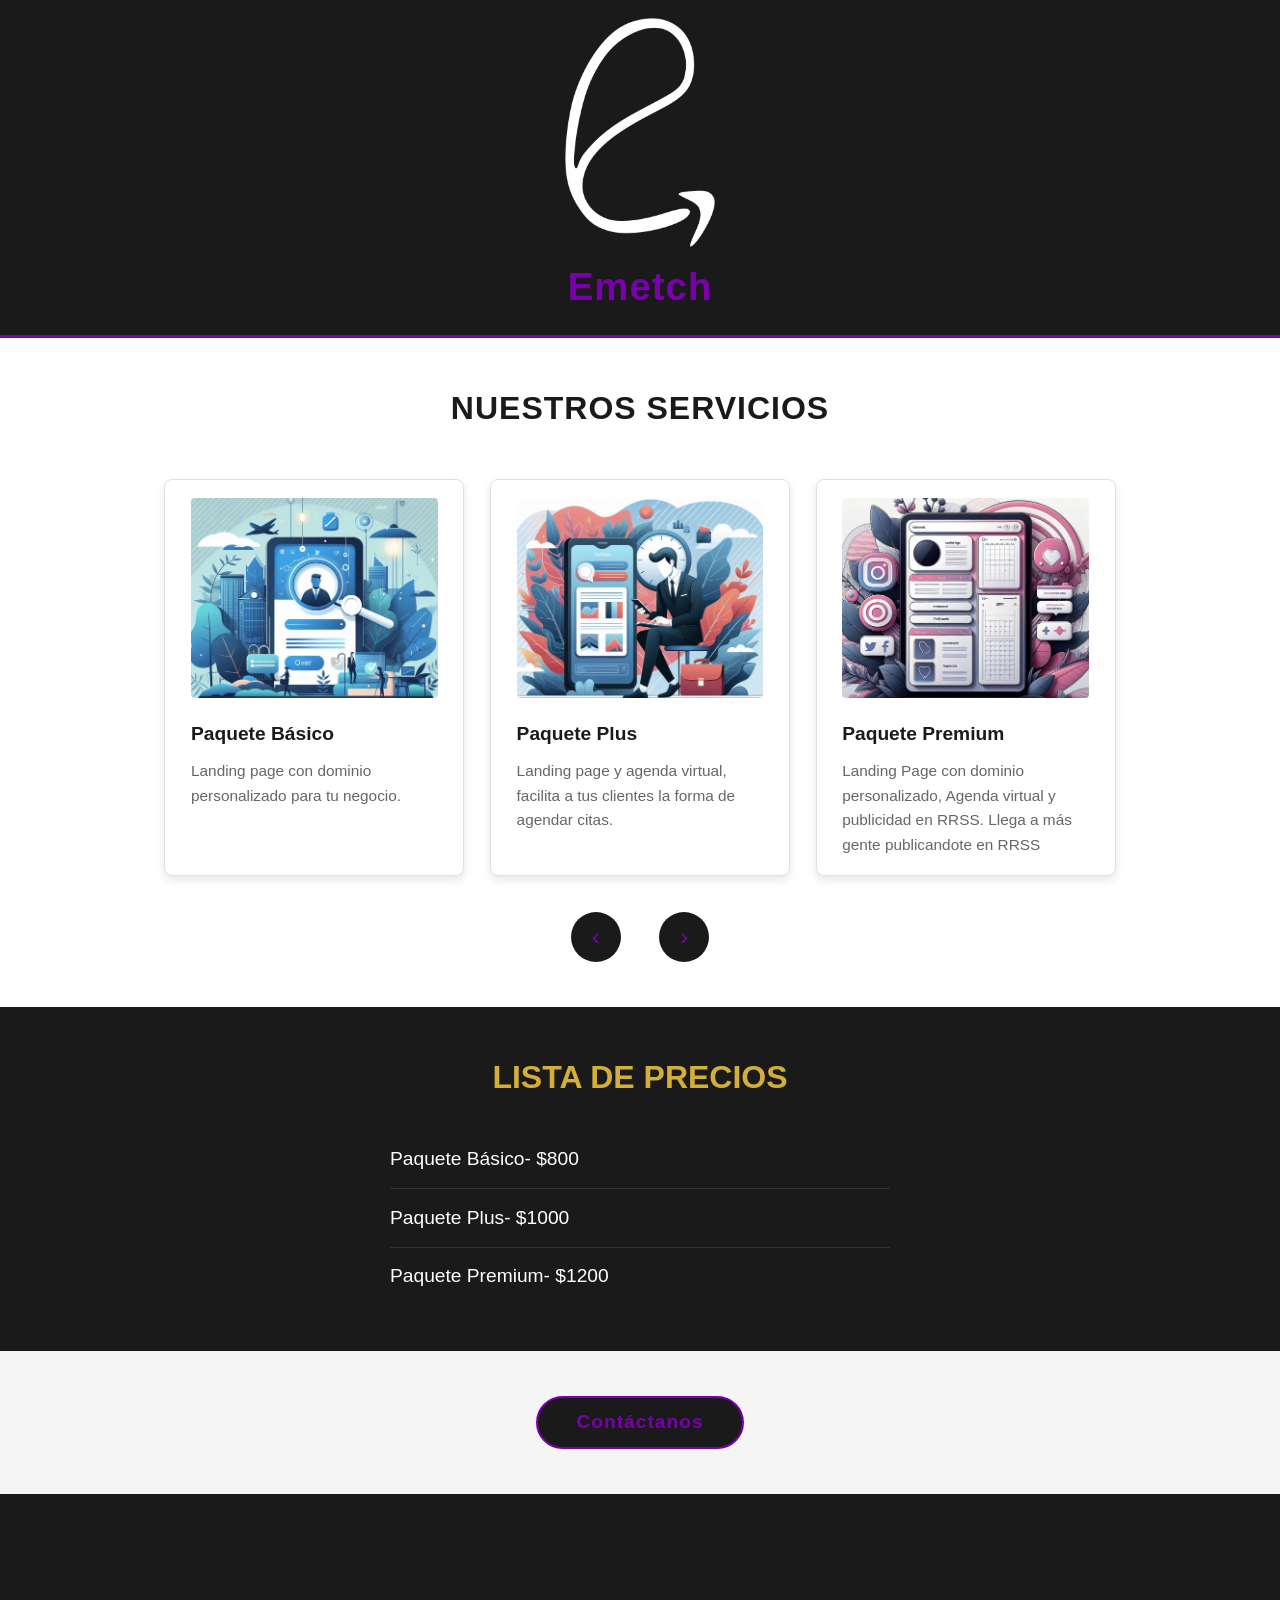
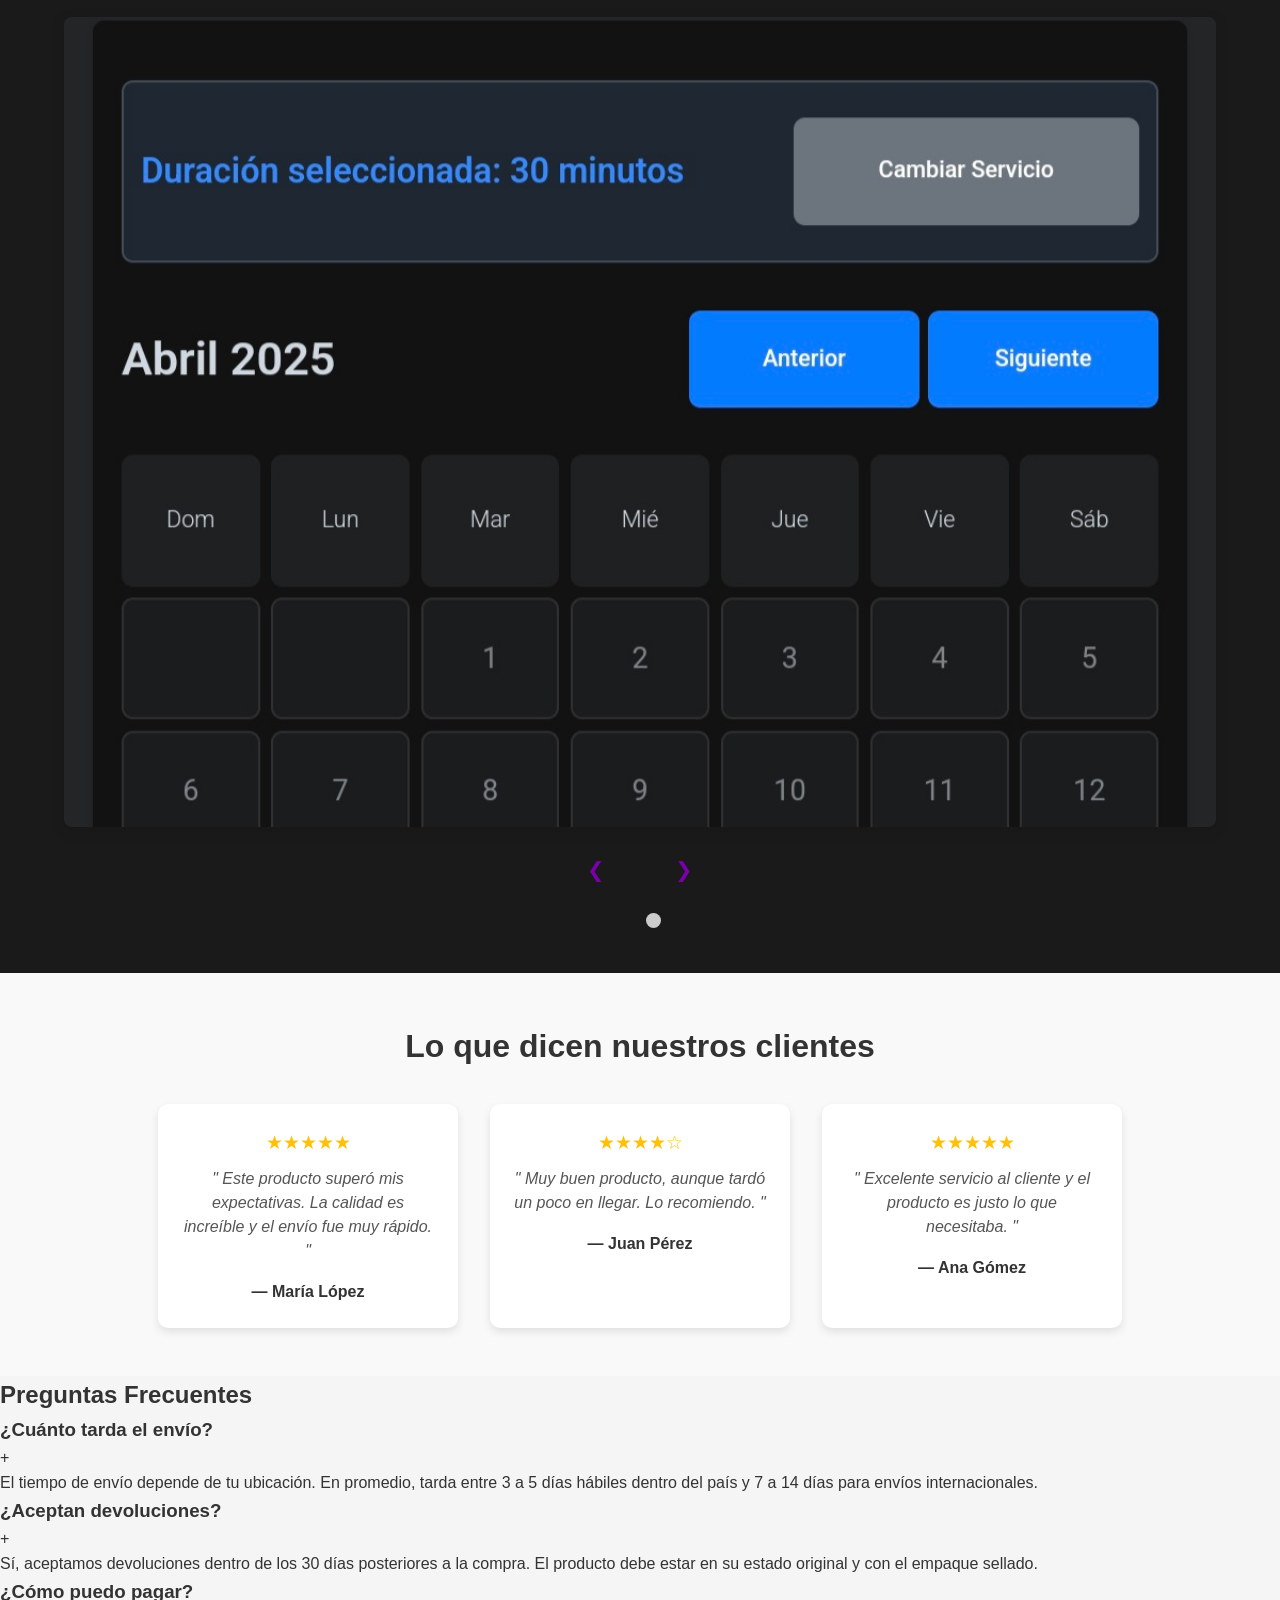
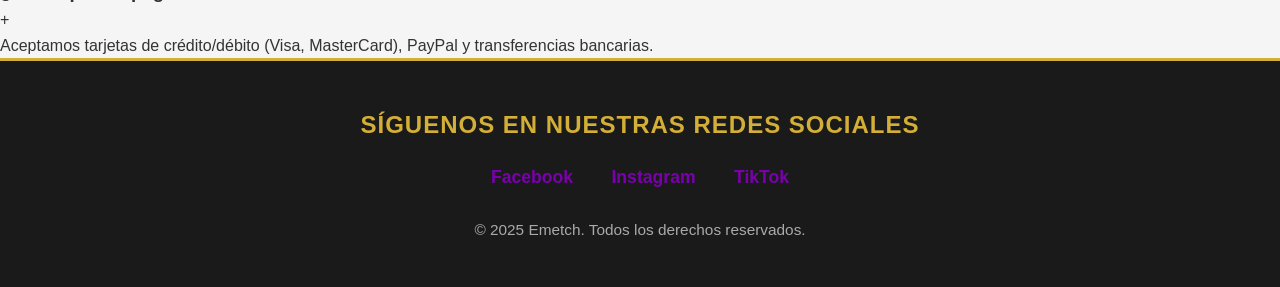
==== index.html @ 1c8cb12b "Actualizar index.html" ====
<!DOCTYPE html>
<html lang="es">
<head>
    <meta charset="UTF-8">
    <meta name="viewport" content="width=device-width, initial-scale=1.0">
    <meta name="description" content="Servicios en línea para tu negocio.">
    <title>Emetch</title>
    <link rel="icon" href="imagotipo.png" type="image/png">
    <link rel="stylesheet" href="styles.css">
</head>
<body>
    <header>
        <img src="imagotipo.png" alt=Emetch" width="150" height="150">
        <h1>Emetch</h1>
    </header>

    <main>
        <section class="cards-container" aria-labelledby="servicios-titulo">
            <h2 id="servicios-titulo">Nuestros Servicios</h2>
            <div class="cards" id="carousel">
                <div class="card" tabindex="0">
                    <img src="servicio1.jpg" alt="Landing page" loading="lazy">
                    <h3>Paquete Básico</h3>
                    <p>Landing page con dominio personalizado para tu negocio. </p>
                </div>
                <div class="card" tabindex="0">
                    <img src="servicio2.jpg" alt="Landing page y agenda virtual" loading="lazy">
                    <h3>Paquete Plus</h3>
                    <p>Landing page y agenda virtual, facilita a tus clientes la forma de agendar citas.</p>
                </div>
                <div class="card" tabindex="0">
                    <img src="servicio3.jpg" alt="Landing page, agenda virtual y publicidad en RRSS" loading="lazy">
                    <h3>Paquete Premium</h3>
                    <p>Landing Page con dominio personalizado, Agenda virtual y publicidad en RRSS. Llega a más gente publicandote en RRSS</p>
                </div>
            </div>
            <div class="carousel-controls">
                <button id="prev-btn" aria-label="Anterior servicio">‹</button>
                <button id="next-btn" aria-label="Siguiente servicio">›</button>
            </div>
        </section>

        <section class="prices" aria-labelledby="precios-titulo">
            <h2 id="precios-titulo">Lista de Precios</h2>
            <ul>
                <li>Paquete Básico- $800</li>
                <li>Paquete Plus- $1000</li>
                <li>Paquete Premium- $1200</li>
            </ul>
        </section>

        <div class="buttons">
            <button onclick="contacto()" aria-label="Contrata ahora">Contáctanos</button>
        </div>

<section class="gallery-section" aria-labelledby="galeria-titulo">
    <h2 id="galeria-titulo">Nuestro Trabajo</h2>
    <div class="gallery-slider">
        <div class="gallery-slide">
            <img src="foto1.jpg" alt="Vista de horas disponibles" loading="lazy">
        </div>
        <div class="gallery-slide">
            <img src="foto2.jpg" alt="Vista de citas" loading="lazy">
        </div>
    </div>
    <div class="gallery-controls">
        <button class="gallery-prev" aria-label="Foto anterior">❮</button>
        <button class="gallery-next" aria-label="Foto siguiente">❯</button>
    </div>
    <div class="gallery-dots"></div>
</section>

<!-- Sección de Opiniones -->
<section class="opiniones-producto">
  <h2>Lo que dicen nuestros clientes</h2>
  <div class="contenedor-opiniones">
    <!-- Opinión 1 -->
    <div class="opinion">
      <div class="estrellas">★★★★★</div>
      <p class="texto-opinion">"
        Este producto superó mis expectativas. La calidad es increíble y el envío fue muy rápido.
      "</p>
      <p class="autor-opinion">— María López</p>
    </div>
    
    <!-- Opinión 2 -->
    <div class="opinion">
      <div class="estrellas">★★★★☆</div>
      <p class="texto-opinion">"
        Muy buen producto, aunque tardó un poco en llegar. Lo recomiendo.
      "</p>
      <p class="autor-opinion">— Juan Pérez</p>
    </div>
    
    <!-- Opinión 3 -->
    <div class="opinion">
      <div class="estrellas">★★★★★</div>
      <p class="texto-opinion">"
        Excelente servicio al cliente y el producto es justo lo que necesitaba.
      "</p>
      <p class="autor-opinion">— Ana Gómez</p>
    </div>
  </div>
</section>

<!-- Sección de Preguntas Frecuentes -->
<section class="seccion-faq">
  <h2>Preguntas Frecuentes</h2>
  <div class="contenedor-faq">
    <!-- Pregunta 1 -->
    <div class="faq-item">
      <div class="faq-pregunta">
        <h3>¿Cuánto tarda el envío?</h3>
        <span class="faq-toggle">+</span>
      </div>
      <div class="faq-respuesta">
        <p>El tiempo de envío depende de tu ubicación. En promedio, tarda entre 3 a 5 días hábiles dentro del país y 7 a 14 días para envíos internacionales.</p>
      </div>
    </div>

    <!-- Pregunta 2 -->
    <div class="faq-item">
      <div class="faq-pregunta">
        <h3>¿Aceptan devoluciones?</h3>
        <span class="faq-toggle">+</span>
      </div>
      <div class="faq-respuesta">
        <p>Sí, aceptamos devoluciones dentro de los 30 días posteriores a la compra. El producto debe estar en su estado original y con el empaque sellado.</p>
      </div>
    </div>

    <!-- Pregunta 3 -->
    <div class="faq-item">
      <div class="faq-pregunta">
        <h3>¿Cómo puedo pagar?</h3>
        <span class="faq-toggle">+</span>
      </div>
      <div class="faq-respuesta">
        <p>Aceptamos tarjetas de crédito/débito (Visa, MasterCard), PayPal y transferencias bancarias.</p>
      </div>
    </div>
  </div>
</section>

    </main>

    <footer>
        <h2>Síguenos en nuestras redes sociales</h2>
        <div class="social-links">
            <a href="https://www.facebook.com/senddalton" aria-label="Facebook de Emetch">Facebook</a>
            <a href="https://www.instagram.com/senddalton" aria-label="Instagram de Emetch">Instagram</a>
            <a href="https://www.tiktok.com/@senddalton" aria-label="TikTok de Emetch">TikTok</a>
        </div>
        <p>&copy; 2025 Emetch. Todos los derechos reservados.</p>
    </footer>

    <script src="script.js"></script>
</body>
</html>
---- styles.css ----
/* Estilos base */
* {
    margin: 0;
    padding: 0;
    box-sizing: border-box;
}

body {
    font-family: 'Montserrat', 'Arial', sans-serif;
    line-height: 1.6;
    color: #333;
    background-color: #f5f5f5;
}

header {
    background-color: #1a1a1a;
    padding: 2vh 5vw;
    text-align: center;
    display: flex;
    flex-direction: column;
    align-items: center;
    border-bottom: 3px solid #7900ac;
}

/* Animación segura para GitHub Pages */
header img {
    width: 15vw;
    max-width: 150px;
    height: auto;
    margin-bottom: 1vh;
    animation: logoBounce 4s ease-in-out infinite;
    transform-origin: center bottom;
    transition: all 0.3s ease;
}

/* Keyframes con prefijos para mayor compatibilidad */
@-webkit-keyframes logoBounce {
    0%, 100% { -webkit-transform: translateY(0) rotate(0deg); transform: translateY(0) rotate(0deg); }
    15% { -webkit-transform: translateY(-16px) rotate(4deg); transform: translateY(-16px) rotate(4deg); }
    30% { -webkit-transform: translateY(0) rotate(0deg); transform: translateY(0) rotate(0deg); }
    45% { -webkit-transform: translateY(-8px) rotate(-2deg); transform: translateY(-8px) rotate(-2deg); }
    60% { -webkit-transform: translateY(0) rotate(0deg); transform: translateY(0) rotate(0deg); }
}

@keyframes logoBounce {
    0%, 100% { -webkit-transform: translateY(0) rotate(0deg); transform: translateY(0) rotate(0deg); }
    15% { -webkit-transform: translateY(-16px) rotate(4deg); transform: translateY(-16px) rotate(4deg); }
    30% { -webkit-transform: translateY(0) rotate(0deg); transform: translateY(0) rotate(0deg); }
    45% { -webkit-transform: translateY(-8px) rotate(-2deg); transform: translateY(-8px) rotate(-2deg); }
    60% { -webkit-transform: translateY(0) rotate(0deg); transform: translateY(0) rotate(0deg); }
}

header img:hover {
    -webkit-animation: none;
    animation: none;
    -webkit-transform: scale(1.08);
    transform: scale(1.08);
    cursor: pointer;
}

header h1 {
    font-size: clamp(1.5rem, 3vw, 2.5rem);
    color: #7900ac;
    font-weight: 700;
    letter-spacing: 1px;
}

/* Sección de servicios */
.cards-container {
    padding: 5vh 5vw;
    background-color: #ffffff;
}

.cards-container h2 {
    text-align: center;
    margin-bottom: 3vh;
    font-size: clamp(1.3rem, 2.5vw, 2rem);
    color: #1a1a1a;
    text-transform: uppercase;
    letter-spacing: 1px;
}

.cards {
    display: flex;
    gap: 2vw;
    padding: 2vh 0;
    overflow-x: auto;
    scroll-snap-type: x mandatory;
    scroll-behavior: smooth;
    -webkit-overflow-scrolling: touch;
    margin-bottom: 2vh;
}

.cards::-webkit-scrollbar {
    display: none;
}

.card {
    scroll-snap-align: start;
    background-color: #fff;
    border-radius: 8px;
    box-shadow: 0 4px 8px rgba(0, 0, 0, 0.1);
    width: 80vw;
    max-width: 300px;
    padding: 2vh 2vw;
    flex: 0 0 auto;
    transition: transform 0.3s ease;
    border: 1px solid #e0e0e0;
}

.card:focus-within {
    transform: scale(1.03);
    outline: 2px solid #d4af37;
}

.card img {
    width: 100%;
    height: 30vh;
    max-height: 200px;
    object-fit: cover;
    border-radius: 4px;
    margin-bottom: 1.5vh;
    filter: grayscale(20%);
}

.card h3 {
    font-size: clamp(1.1rem, 1.5vw, 1.3rem);
    margin-bottom: 1vh;
    color: #1a1a1a;
    font-weight: 600;
}

.card p {
    font-size: clamp(0.9rem, 1.2vw, 1rem);
    color: #666;
}

.carousel-controls {
    display: flex;
    justify-content: center;
    gap: 3vw;
    margin-top: 2vh;
}

.carousel-controls button {
    background-color: #1a1a1a;
    color: #7900ac;
    border: none;
    width: 8vw;
    height: 8vw;
    max-width: 50px;
    max-height: 50px;
    border-radius: 50%;
    font-size: clamp(1.2rem, 2vw, 1.5rem);
    cursor: pointer;
    display: flex;
    align-items: center;
    justify-content: center;
    transition: all 0.3s;
}

.carousel-controls button:hover {
    background-color: #d4af37;
    color: #1a1a1a;
}

/* Sección de precios */
.prices {
    padding: 5vh 5vw;
    background-color: #1a1a1a;
    color: #fff;
}

.prices h2 {
    text-align: center;
    margin-bottom: 3vh;
    font-size: clamp(1.3rem, 2.5vw, 2rem);
    color: #d4af37;
    text-transform: uppercase;
}

.prices ul {
    list-style: none;
    max-width: 500px;
    margin: 0 auto;
}

.prices ul li {
    padding: 1.5vh 0;
    border-bottom: 1px solid #333;
    font-size: clamp(1rem, 1.5vw, 1.2rem);
    display: flex;
    justify-content: space-between;
}

.prices ul li:last-child {
    border-bottom: none;
}

/* Botón de reserva */
.buttons {
    text-align: center;
    margin: 5vh 0;
}

.buttons button {
    background-color: #1a1a1a;
    color: #7900ac;
    border: 2px solid #7900ac;
    padding: 3vh 15vw;
    border-radius: 40px;
    cursor: pointer;
    font-size: clamp(1rem, 1.5vw, 1.2rem);
    transition: all 0.3s;
    font-weight: 600;
    letter-spacing: 1px;
}

.buttons button:hover, 
.buttons button:focus {
    background-color: #7900ac;
    color: #1a1a1a;
    outline: none;
}

/* Footer */
footer {
    background-color: #1a1a1a;
    color: #fff;
    text-align: center;
    padding: 5vh 5vw;
    border-top: 3px solid #d4af37;
}

footer h2 {
    font-size: clamp(1.1rem, 2vw, 1.5rem);
    margin-bottom: 2vh;
    color: #d4af37;
    text-transform: uppercase;
    letter-spacing: 1px;
}

.social-links {
    display: flex;
    justify-content: center;
    gap: 3vw;
    margin-bottom: 3vh;
}

.social-links a {
    color: #7900ac;
    font-size: clamp(0.9rem, 1.5vw, 1.1rem);
    text-decoration: none;
    transition: color 0.3s;
    font-weight: 600;
}

.social-links a:hover {
    color: #fff;
    text-decoration: underline;
}

footer p {
    font-size: clamp(0.8rem, 1.2vw, 1rem);
    margin-top: 2vh;
    color: #aaa;
}

/* Estilos para la galería slider */
.gallery-section {
    padding: 5vh 5vw;
    background-color: #1a1a1a;
    text-align: center;
}

.gallery-section h2 {
    font-size: clamp(1.3rem, 2.5vw, 2rem);
    color: #1a1a1a;
    margin-bottom: 3vh;
    text-transform: uppercase;
    letter-spacing: 1px;
}

.gallery-slider {
    position: relative;
    width: 90vw;
    /* max-width: 800px; */
    height: 90vh;
    /* max-height: 1422px; */
    margin: 0 auto;
    overflow: hidden;
    border-radius: 8px;
    box-shadow: 0 4px 15px rgba(0, 0, 0, 0.1);
}

.gallery-slide {
    position: absolute;
    top: 0;
    left: 0;
    width: 100%;
    height: auto;
    opacity: 0;
    transition: opacity 0.6s ease-in-out;
}

.gallery-slide img {
    width: 100%;
    height: auto;
    object-fit: contain;
    display: block;
}

.gallery-slide.active {
    opacity: 1;
}

.gallery-controls {
    margin-top: 2vh;
    display: flex;
    justify-content: center;
    gap: 3vw;
}

.gallery-controls button {
    background-color: #1a1a1a;
    color: #7900ac;
    border: none;
    width: 8vw;
    height: 8vw;
    max-width: 50px;
    max-height: 50px;
    border-radius: 50%;
    font-size: clamp(1rem, 2vw, 1.3rem);
    cursor: pointer;
    transition: all 0.3s;
}

.gallery-controls button:hover {
    background-color: #7900ac;
    color: #1a1a1a;
}

.gallery-dots {
    display: flex;
    justify-content: center;
    gap: 1vw;
    margin-top: 2vh;
}

.gallery-dot {
    width: 2vw;
    height: 2vw;
    max-width: 15px;
    max-height: 15px;
    border-radius: 50%;
    background-color: #ccc;
    cursor: pointer;
    transition: background-color 0.3s;
}

.gallery-dot.active {
    background-color: #1a1a1a;
}

/* Efecto hover para las imágenes */
.gallery-slide img {
    transition: transform 0.5s ease;
}

.gallery-slide img:hover {
    transform: scale(1.05);
}


/* Estilos para la sección de opiniones */
.opiniones-producto {
  padding: 3rem 1rem;
  background-color: #f9f9f9;
  text-align: center;
}

.opiniones-producto h2 {
  font-size: 2rem;
  margin-bottom: 2rem;
  color: #333;
}

.contenedor-opiniones {
  display: flex;
  flex-wrap: wrap;
  justify-content: center;
  gap: 2rem;
  max-width: 1200px;
  margin: 0 auto;
}

.opinion {
  background: white;
  border-radius: 10px;
  padding: 1.5rem;
  width: 300px;
  box-shadow: 0 4px 8px rgba(0, 0, 0, 0.1);
  transition: transform 0.3s ease;
}

.opinion:hover {
  transform: translateY(-5px);
}

.estrellas {
  color: #ffc107;
  font-size: 1.2rem;
  margin-bottom: 0.5rem;
}

.texto-opinion {
  font-style: italic;
  color: #555;
  line-height: 1.5;
}

.autor-opinion {
  font-weight: bold;
  color: #333;
  margin-top: 1rem;
}


/* Transiciones al hacer scroll */
section, .map-container, .prices, .gallery-section {
    opacity: 0;
    transform: translateY(20px);
    transition: opacity 0.8s ease-out, transform 0.8s ease-out;
}

section.visible, .map-container.visible, .prices.visible, .gallery-section.visible {
    opacity: 1;
    transform: translateY(0);
}



/* Efectos personalizados */
.cards-container {
    transform: translateX(-200px);
}

.prices {
    transform: translateX(-200px);
}

.gallery-section {
    transform: scale(0.25);
}

.map-container {
    transform: translateX(-200px);
}

/* Transiciones visibles */
.cards-container.visible {
    transform: translateX(0);
}

.prices.visible {
    transform: translateX(0);
}

.gallery-section.visible {
    transform: scale(1);
}

.map-container.visible {
    transform: translateX(0);
}


/* Media queries para ajustes específicos */
@media (min-width: 768px) {
    .cards {
        justify-content: center;
    }

    .card {
        width: 40vw;
    }
}

@media (min-width: 1024px) {
    .card {
        width: 30vw;
    }

    .buttons button {
        padding: 1.5vh 3vw;
    }
}
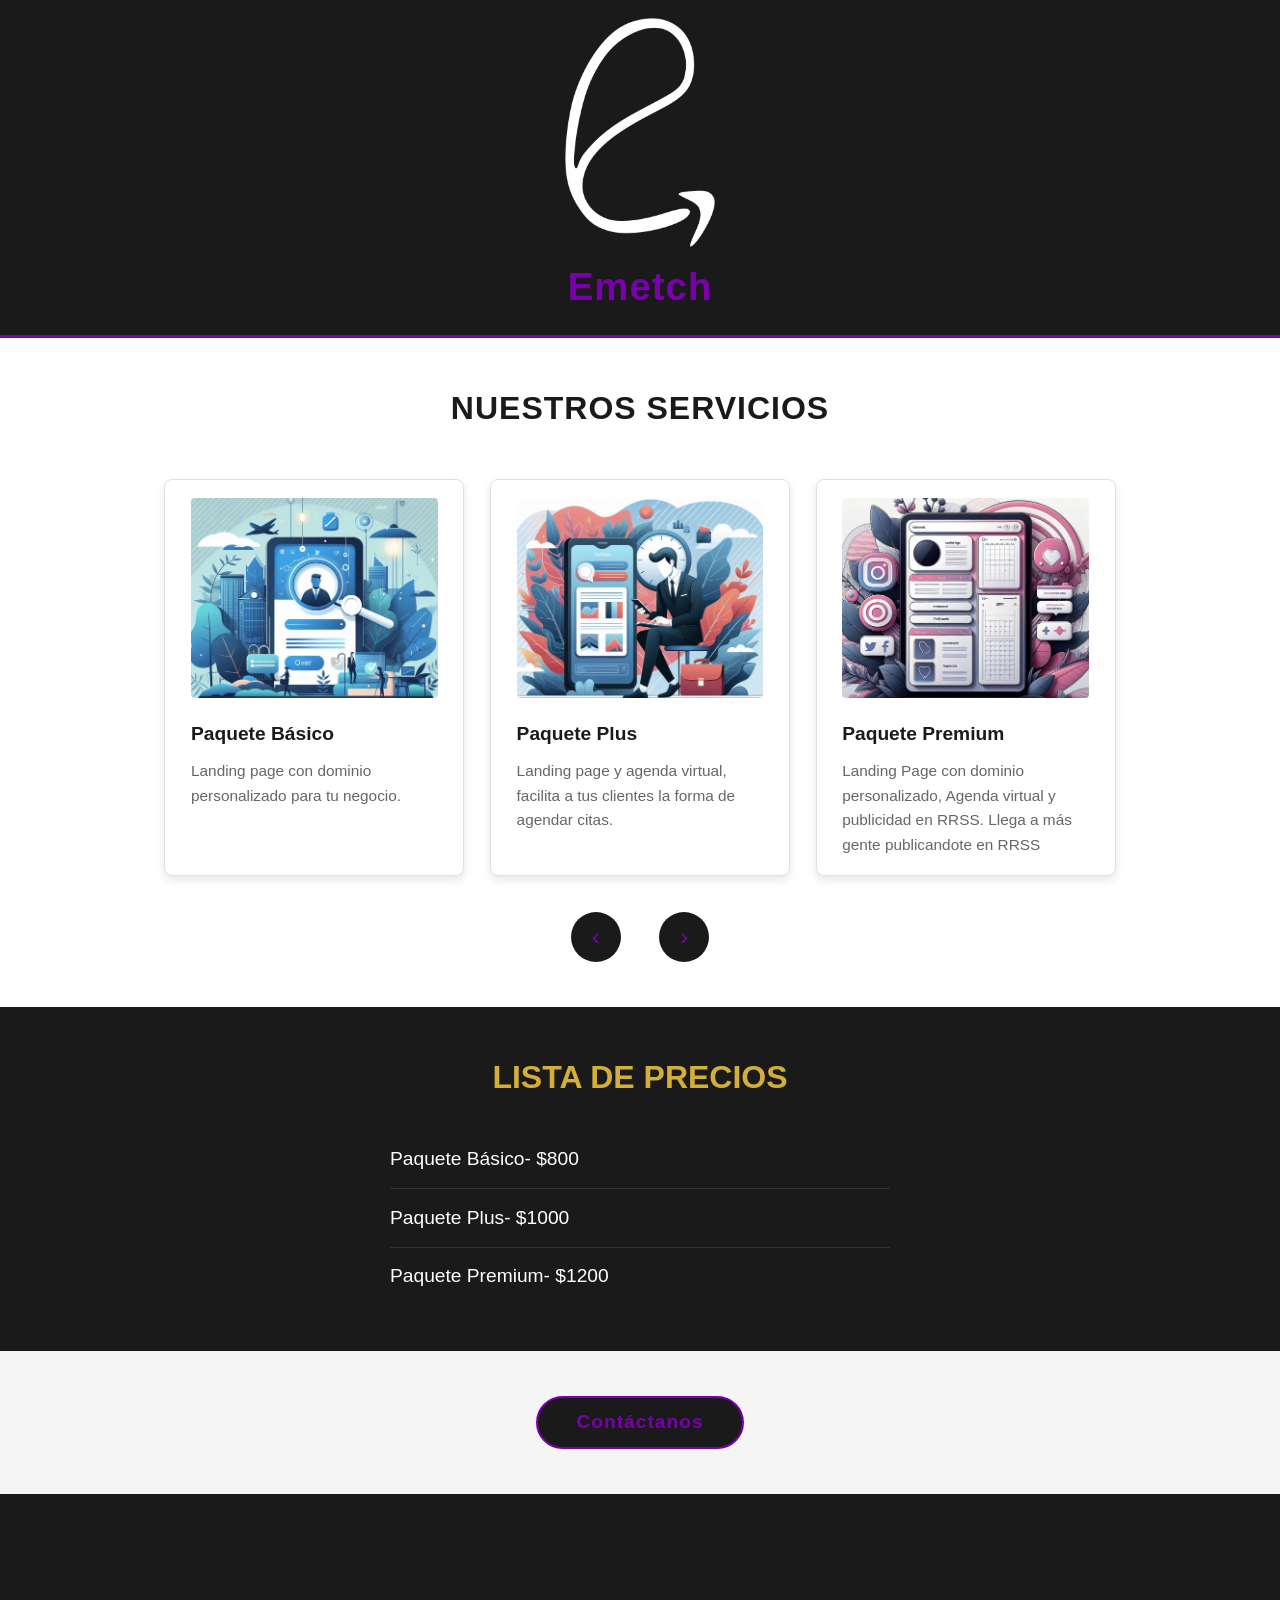
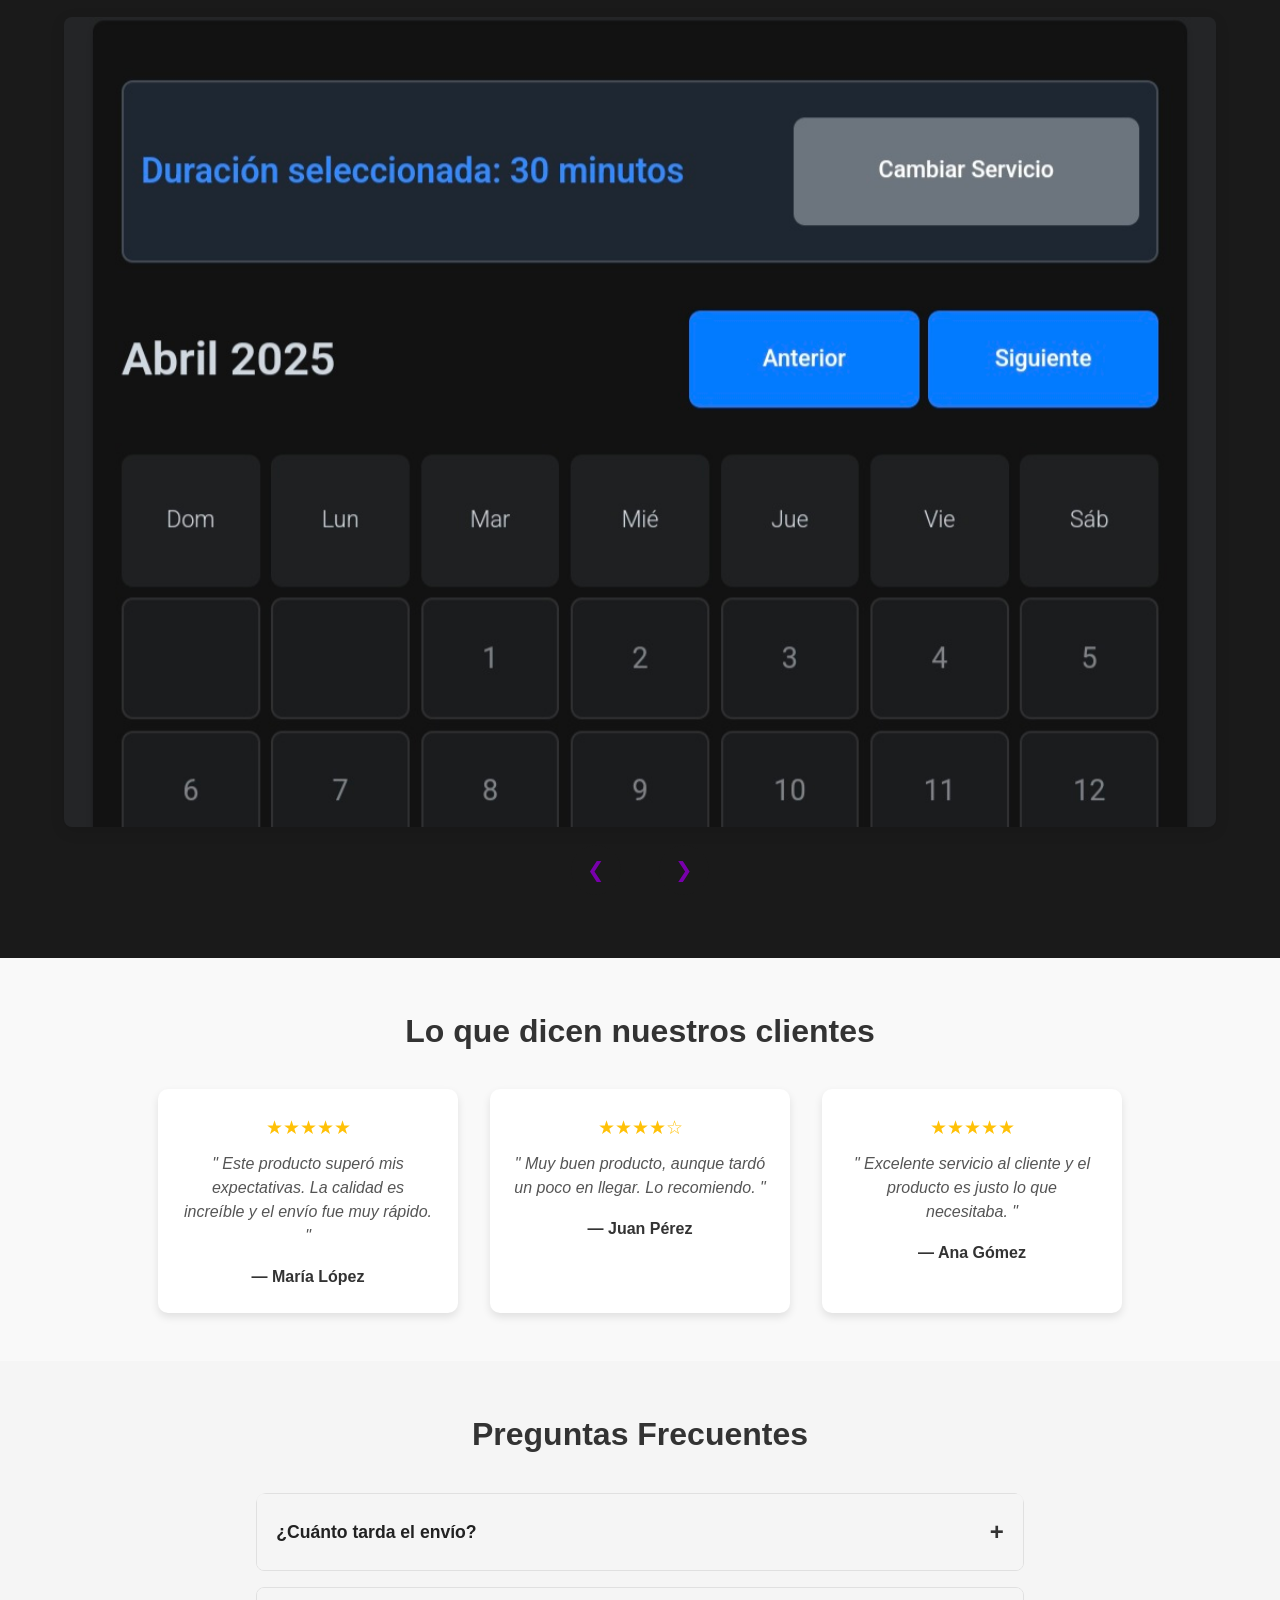
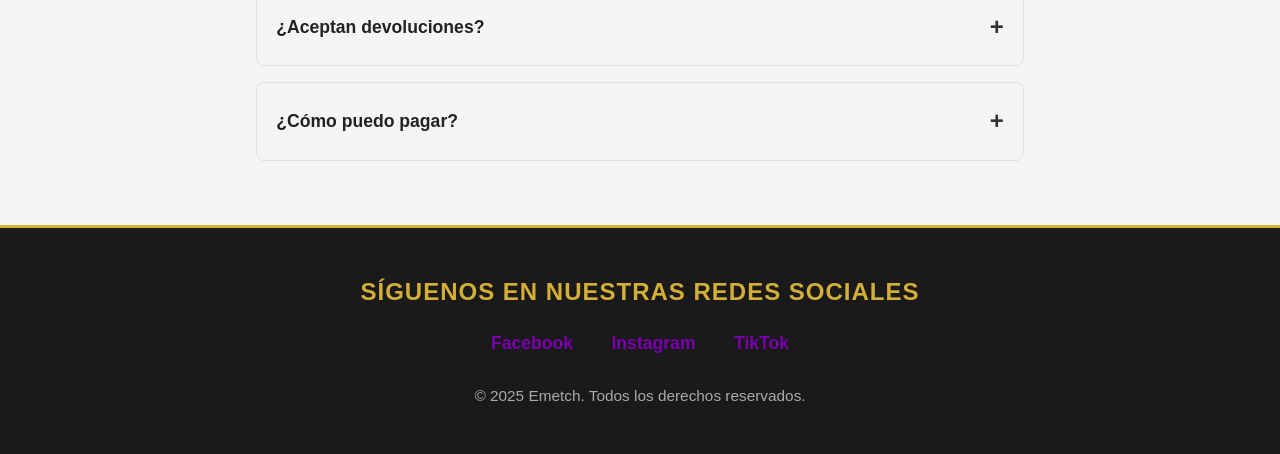
==== commit 9da006e8: "Actualizar index.html" ====
--- a/index.html
+++ b/index.html
@@ -7,6 +7,7 @@
     <title>Emetch</title>
     <link rel="icon" href="imagotipo.png" type="image/png">
     <link rel="stylesheet" href="styles.css">
+<link href="https://unpkg.com/aos@2.3.1/dist/aos.css" rel="stylesheet">
 </head>
 <body>
     <header>
--- a/styles.css
+++ b/styles.css
@@ -425,6 +425,83 @@
   margin-top: 1rem;
 }
 
+/* Estilos para la sección FAQ */
+.seccion-faq {
+  padding: 3rem 1rem;
+  max-width: 800px;
+  margin: 0 auto;
+  font-family: 'Arial', sans-serif;
+}
+
+.seccion-faq h2 {
+  text-align: center;
+  font-size: 2rem;
+  margin-bottom: 2rem;
+  color: #333;
+}
+
+.contenedor-faq {
+  border-radius: 10px;
+  overflow: hidden;
+}
+
+.faq-item {
+  margin-bottom: 1rem;
+  border: 1px solid #e0e0e0;
+  border-radius: 8px;
+  overflow: hidden;
+}
+
+.faq-pregunta {
+  display: flex;
+  justify-content: space-between;
+  align-items: center;
+  padding: 1.2rem;
+  background-color: #f5f5f5;
+  cursor: pointer;
+  transition: background 0.3s;
+}
+
+.faq-pregunta:hover {
+  background-color: #eee;
+}
+
+.faq-pregunta h3 {
+  margin: 0;
+  font-size: 1.1rem;
+  color: #222;
+}
+
+.faq-toggle {
+  font-size: 1.5rem;
+  font-weight: bold;
+}
+
+.faq-respuesta {
+  padding: 0 1.2rem;
+  max-height: 0;
+  overflow: hidden;
+  transition: max-height 0.3s ease, padding 0.3s ease;
+  background-color: white;
+}
+
+.faq-respuesta p {
+  padding: 1rem 0;
+  margin: 0;
+  color: #555;
+  line-height: 1.5;
+}
+
+/* Clase activa para respuestas visibles */
+.faq-item.active .faq-respuesta {
+  max-height: 200px; /* Ajusta según el contenido */
+  padding: 0 1.2rem 1.2rem;
+}
+
+.faq-item.active .faq-toggle {
+  transform: rotate(45deg);
+}
+
 
 /* Transiciones al hacer scroll */
 section, .map-container, .prices, .gallery-section {
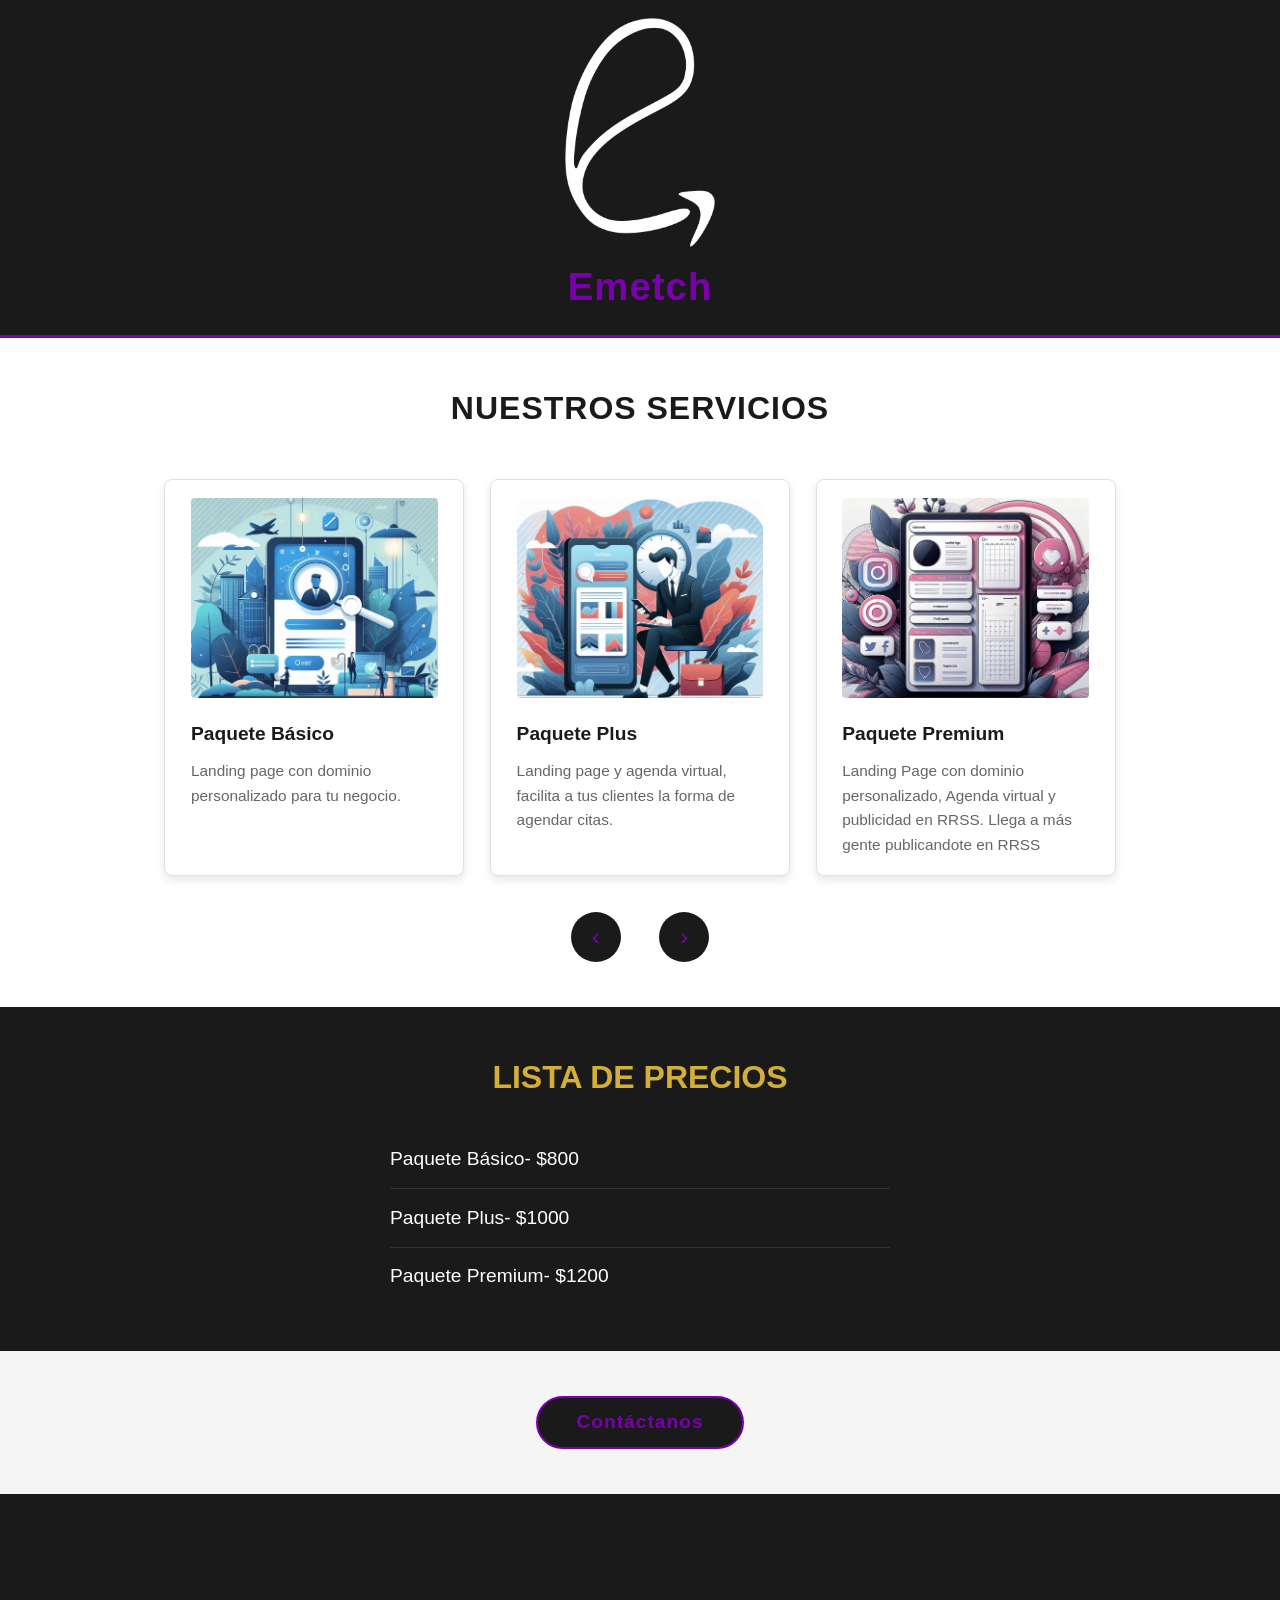
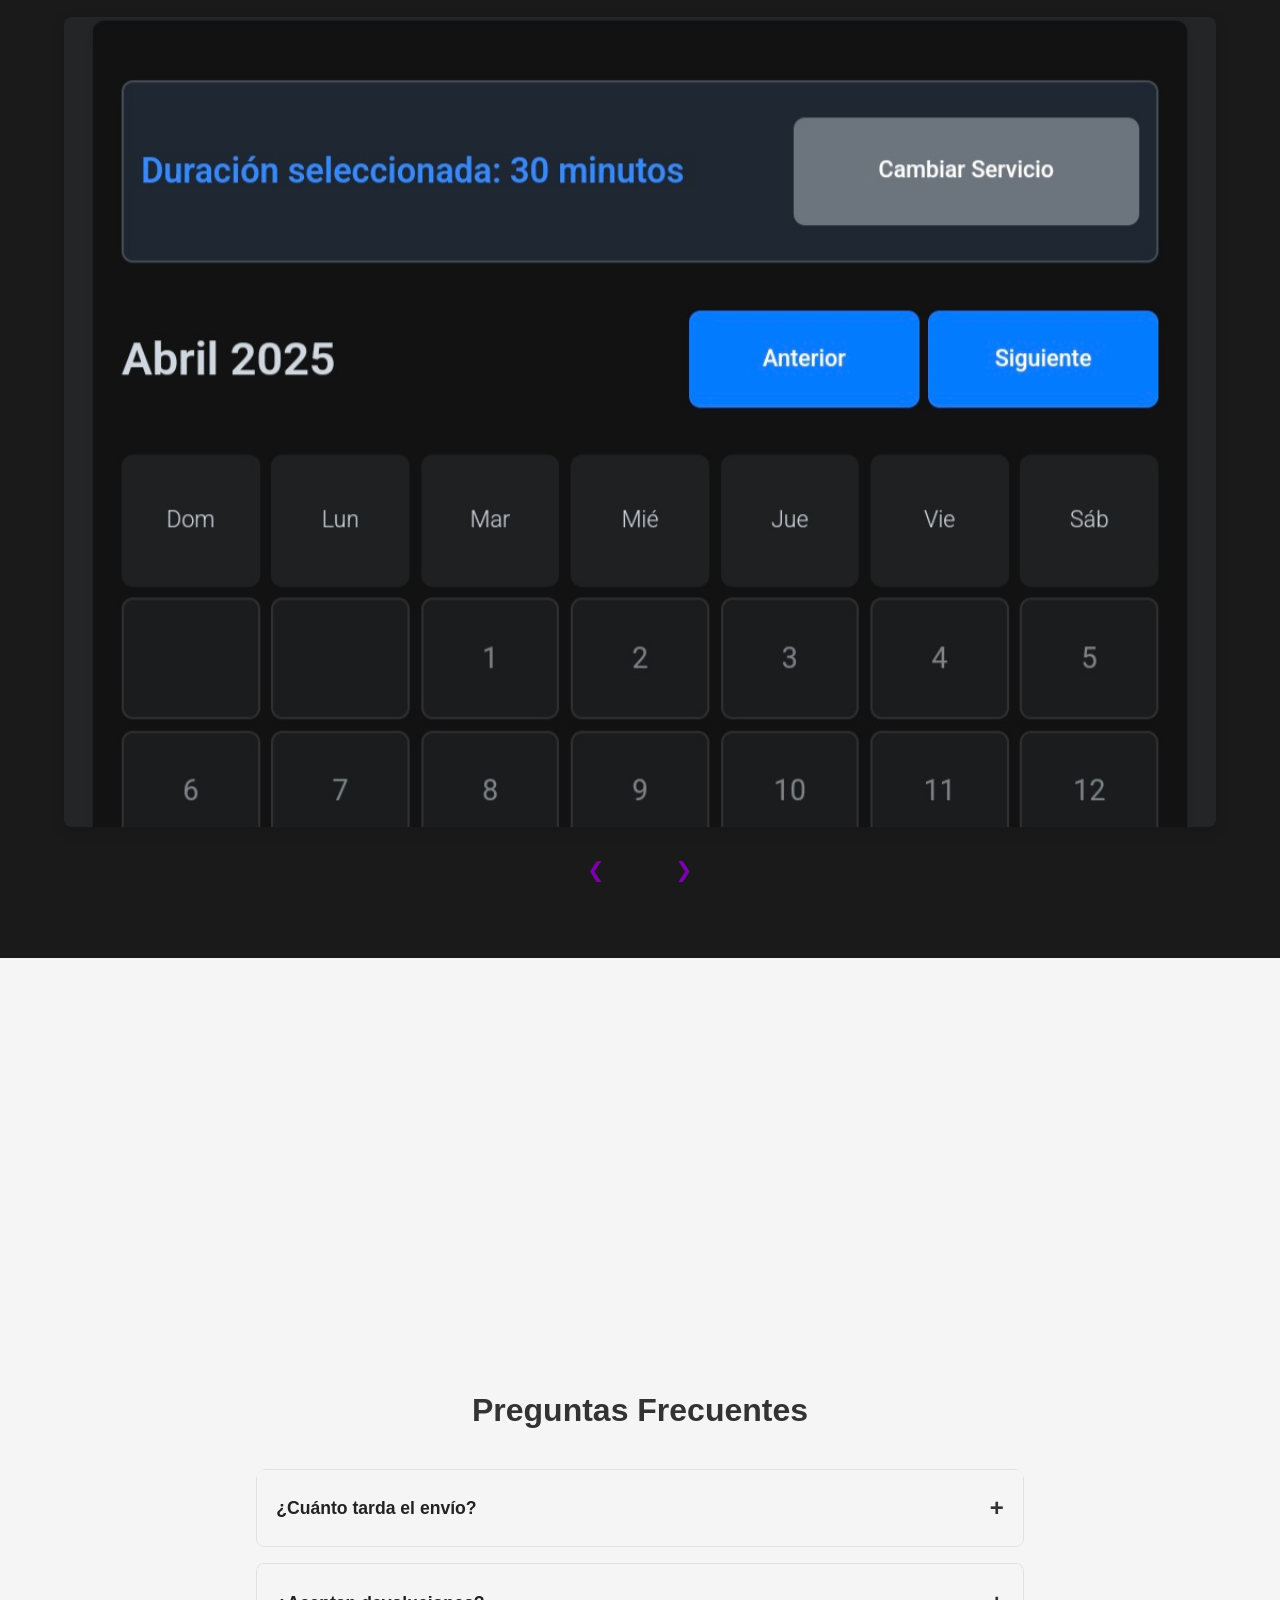
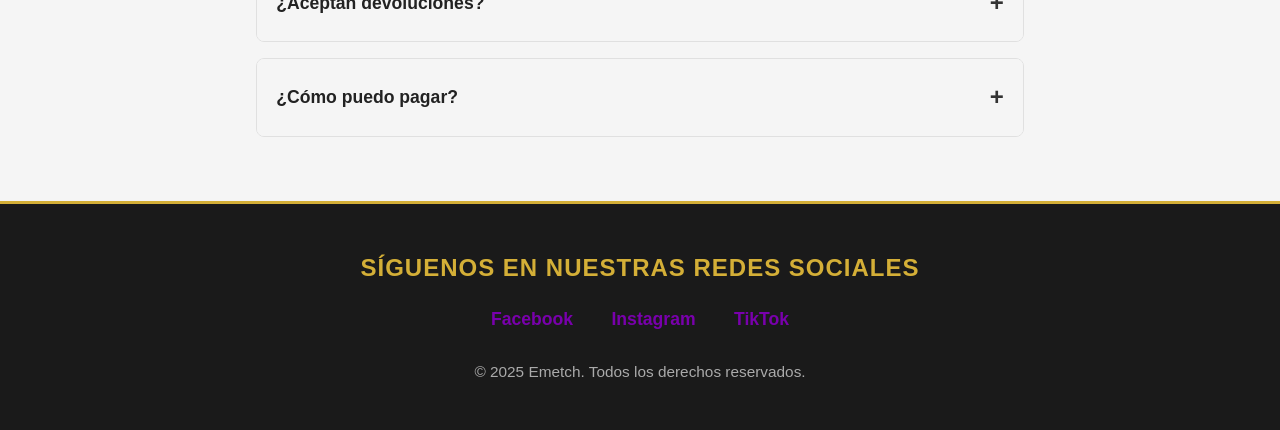
==== commit 51beed1d: "Actualizar index.html" ====
--- a/index.html
+++ b/index.html
@@ -72,33 +72,27 @@
 </section>
 
 <!-- Sección de Opiniones -->
-<section class="opiniones-producto">
+<section class="opiniones-producto" data-aos="slide-right" data-aos-duration="800">
   <h2>Lo que dicen nuestros clientes</h2>
   <div class="contenedor-opiniones">
     <!-- Opinión 1 -->
-    <div class="opinion">
+    <div class="opinion" data-aos="fade-up" data-aos-delay="100">
       <div class="estrellas">★★★★★</div>
-      <p class="texto-opinion">"
-        Este producto superó mis expectativas. La calidad es increíble y el envío fue muy rápido.
-      "</p>
+      <p class="texto-opinion">"Este producto superó mis expectativas. La calidad es increíble."</p>
       <p class="autor-opinion">— María López</p>
     </div>
     
     <!-- Opinión 2 -->
-    <div class="opinion">
+    <div class="opinion" data-aos="fade-up" data-aos-delay="200">
       <div class="estrellas">★★★★☆</div>
-      <p class="texto-opinion">"
-        Muy buen producto, aunque tardó un poco en llegar. Lo recomiendo.
-      "</p>
+      <p class="texto-opinion">"Muy buen producto, aunque tardó un poco en llegar."</p>
       <p class="autor-opinion">— Juan Pérez</p>
     </div>
     
     <!-- Opinión 3 -->
-    <div class="opinion">
+    <div class="opinion" data-aos="fade-up" data-aos-delay="300">
       <div class="estrellas">★★★★★</div>
-      <p class="texto-opinion">"
-        Excelente servicio al cliente y el producto es justo lo que necesitaba.
-      "</p>
+      <p class="texto-opinion">"Excelente servicio al cliente y el producto es justo lo que necesitaba."</p>
       <p class="autor-opinion">— Ana Gómez</p>
     </div>
   </div>
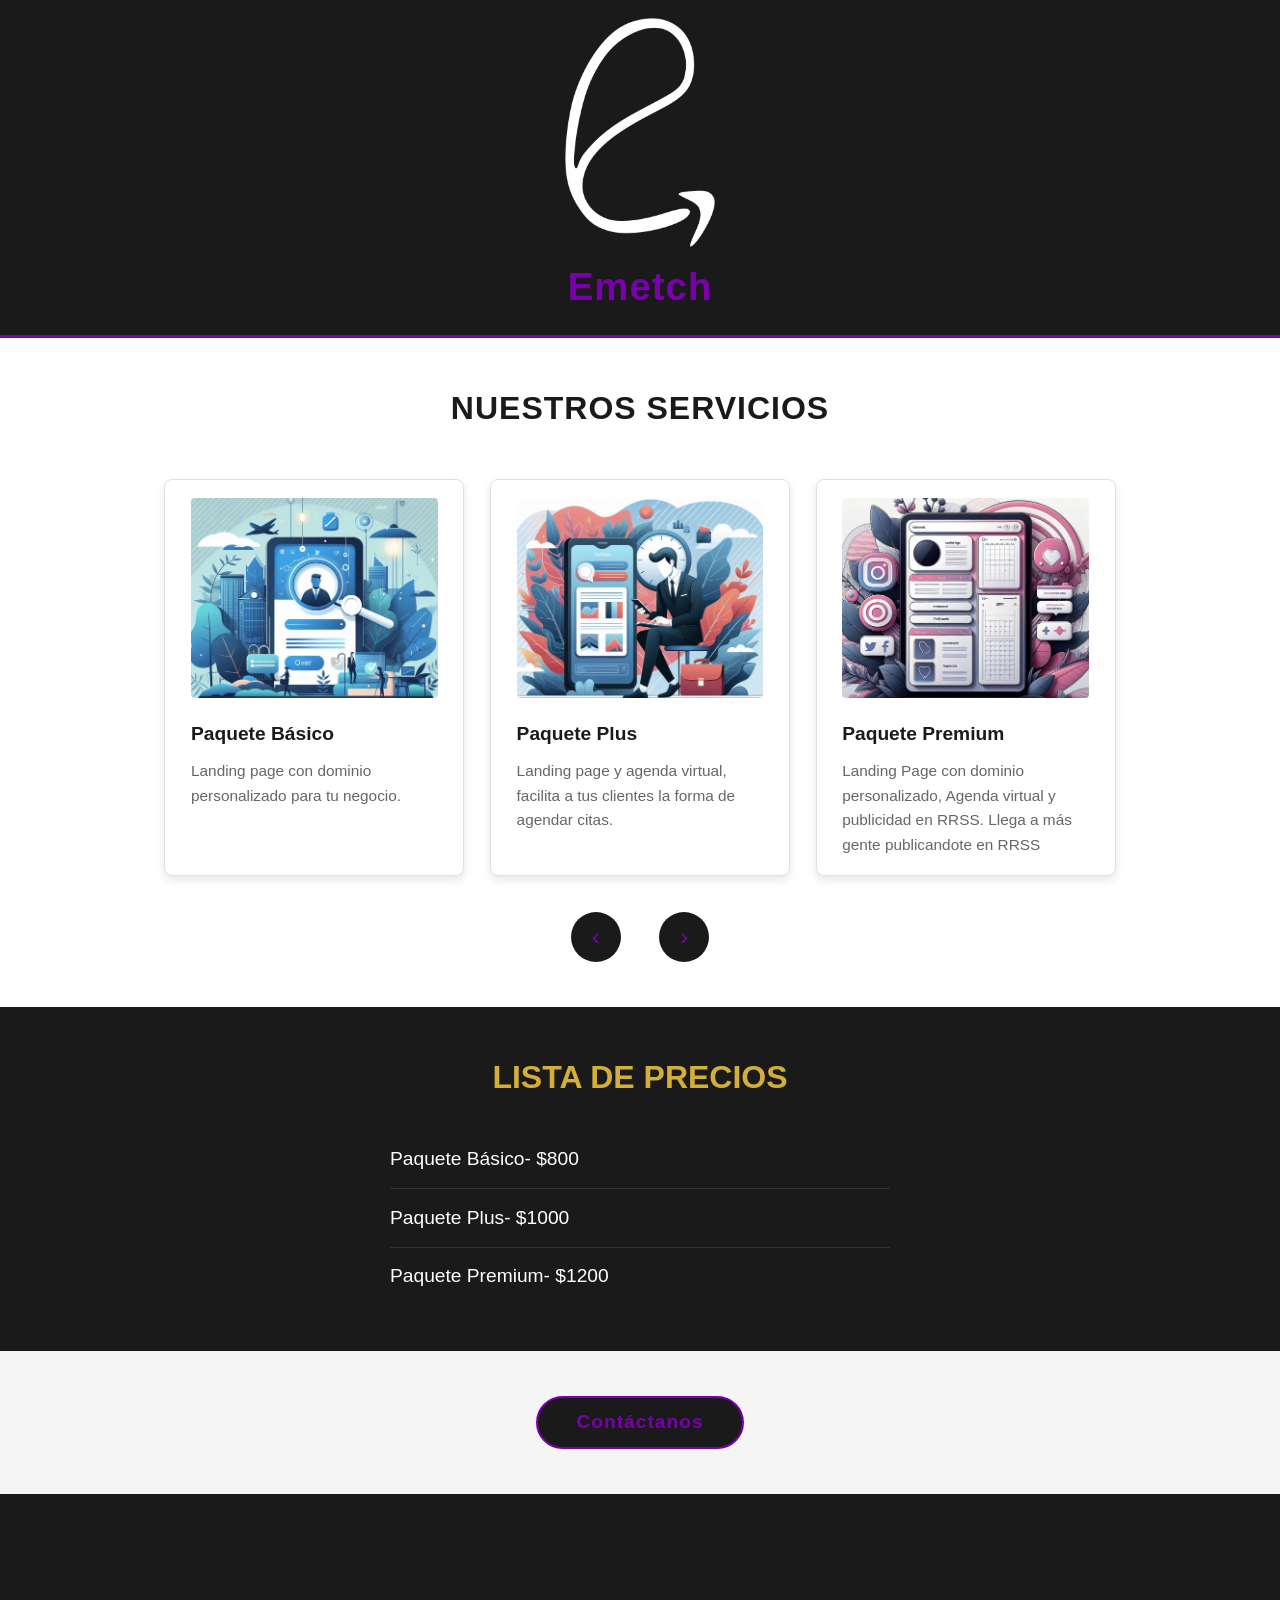
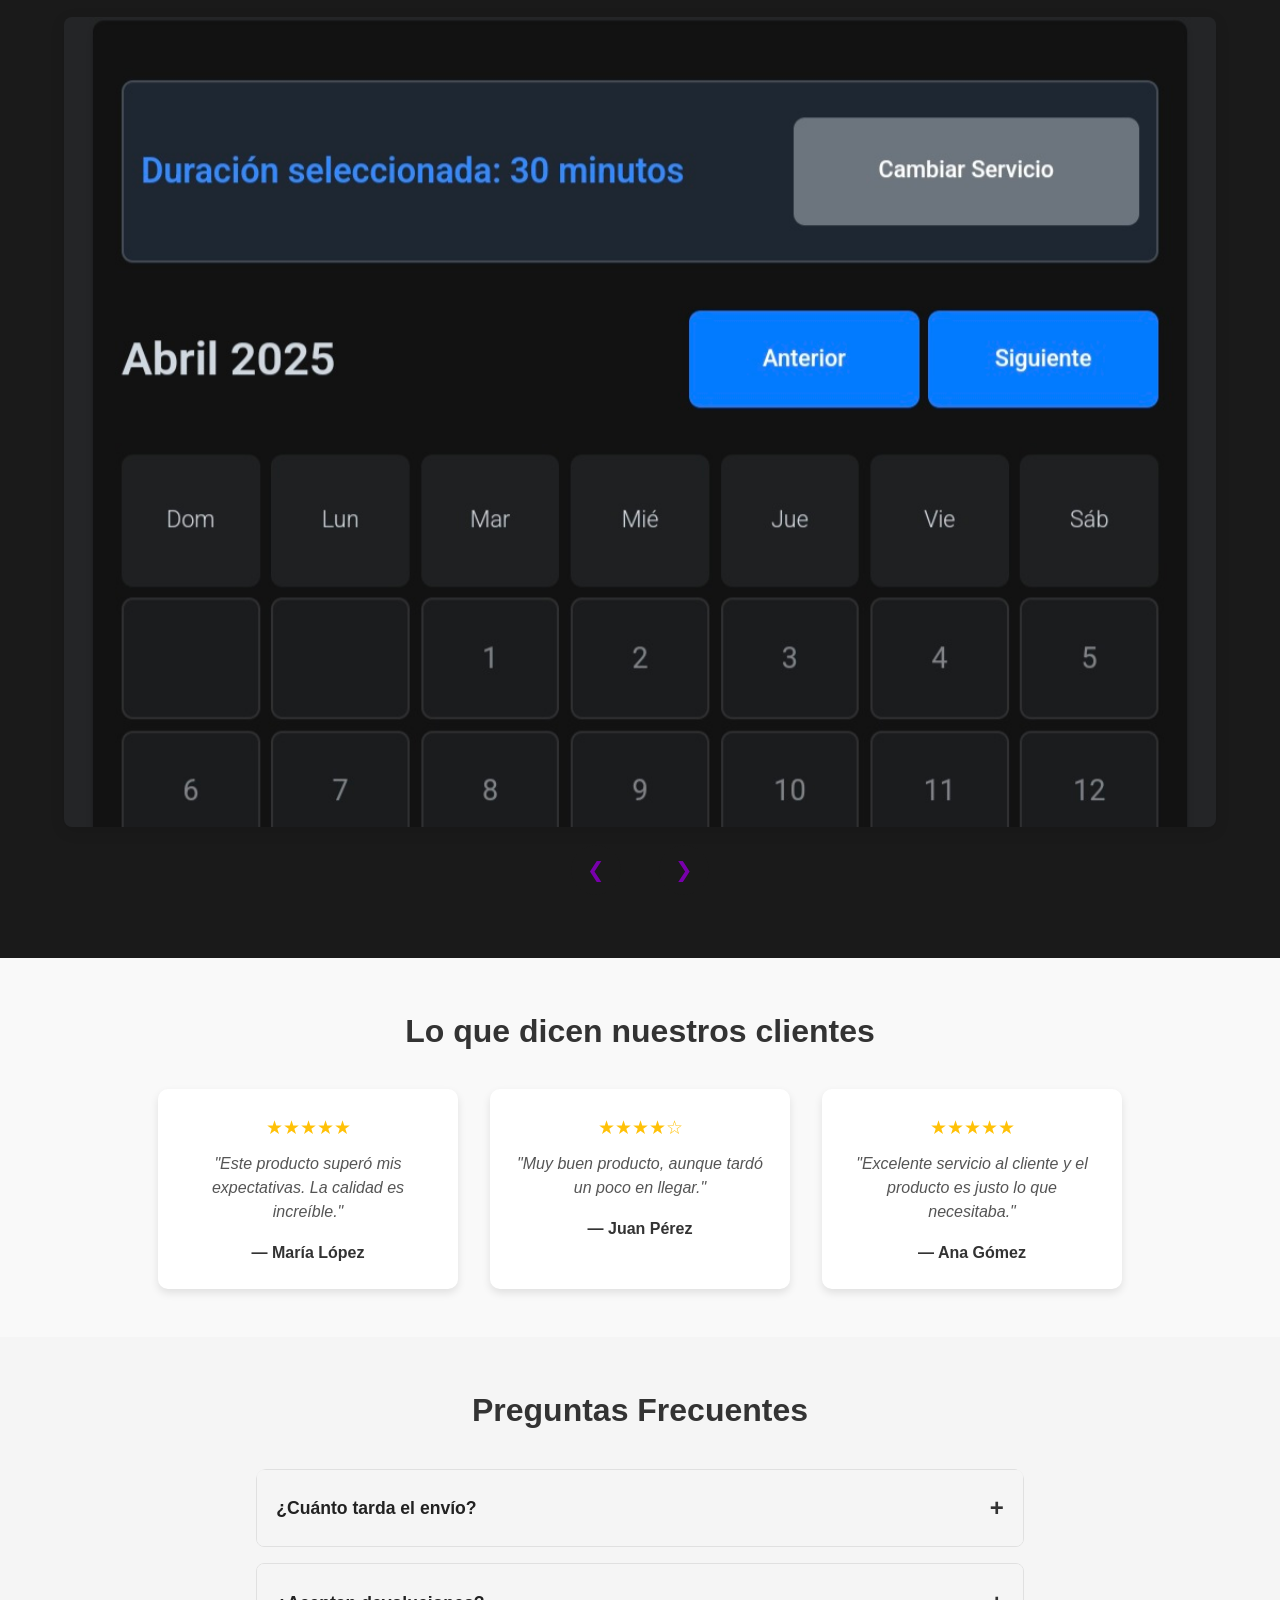
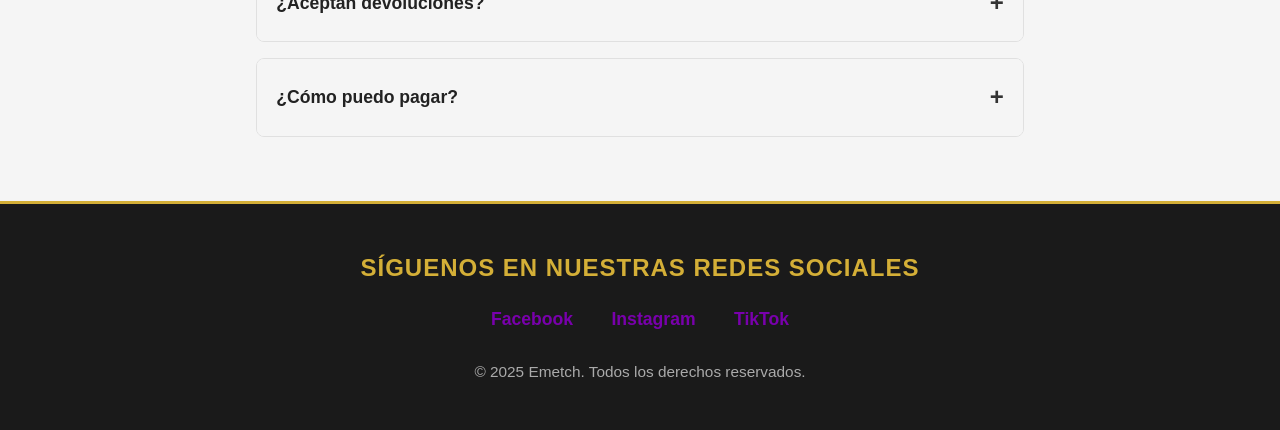
==== commit d2227c84: "Actualizar index.html" ====
--- a/index.html
+++ b/index.html
@@ -150,5 +150,12 @@
     </footer>
 
     <script src="script.js"></script>
+<script src="https://unpkg.com/aos@2.3.1/dist/aos.js"></script>
+<script>
+  AOS.init({
+    once: true, // Animación solo una vez
+    offset: 120, // Disparar animación 120px antes del elemento
+  });
+</script>
 </body>
 </html>
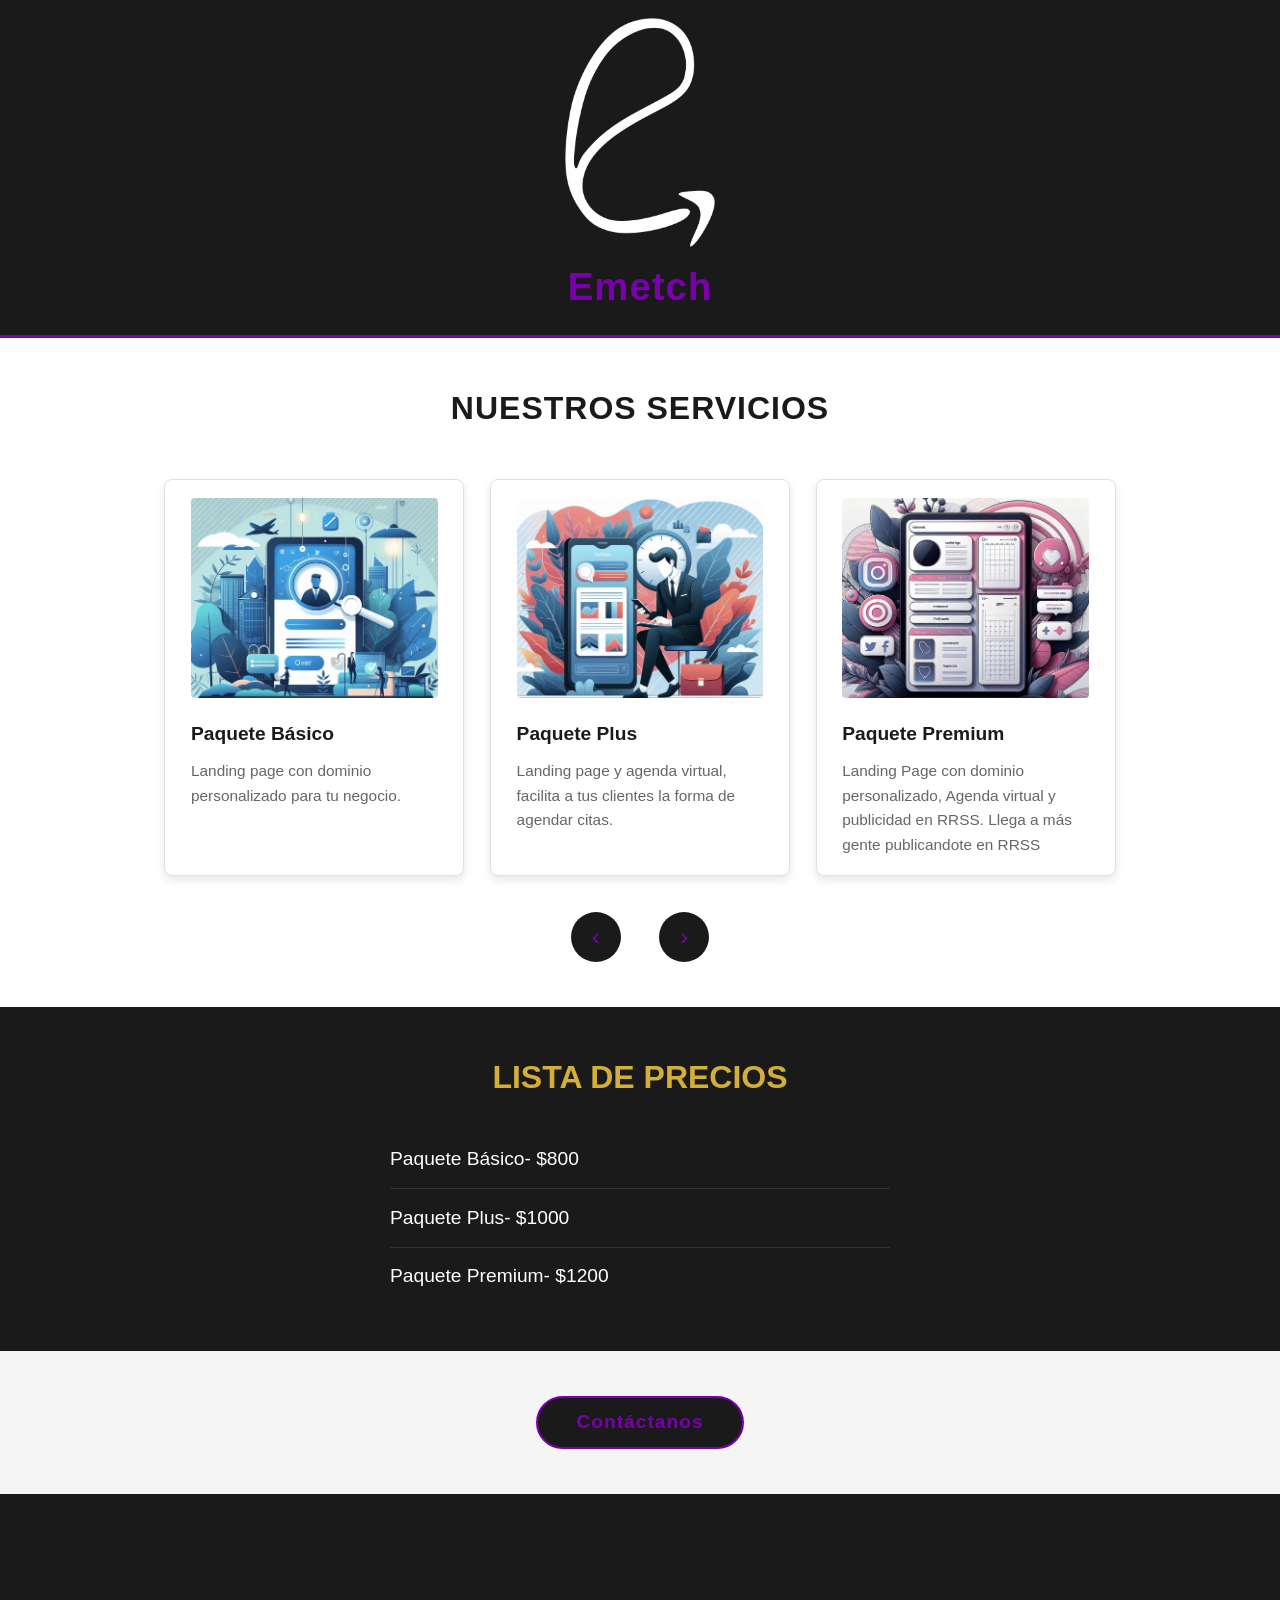
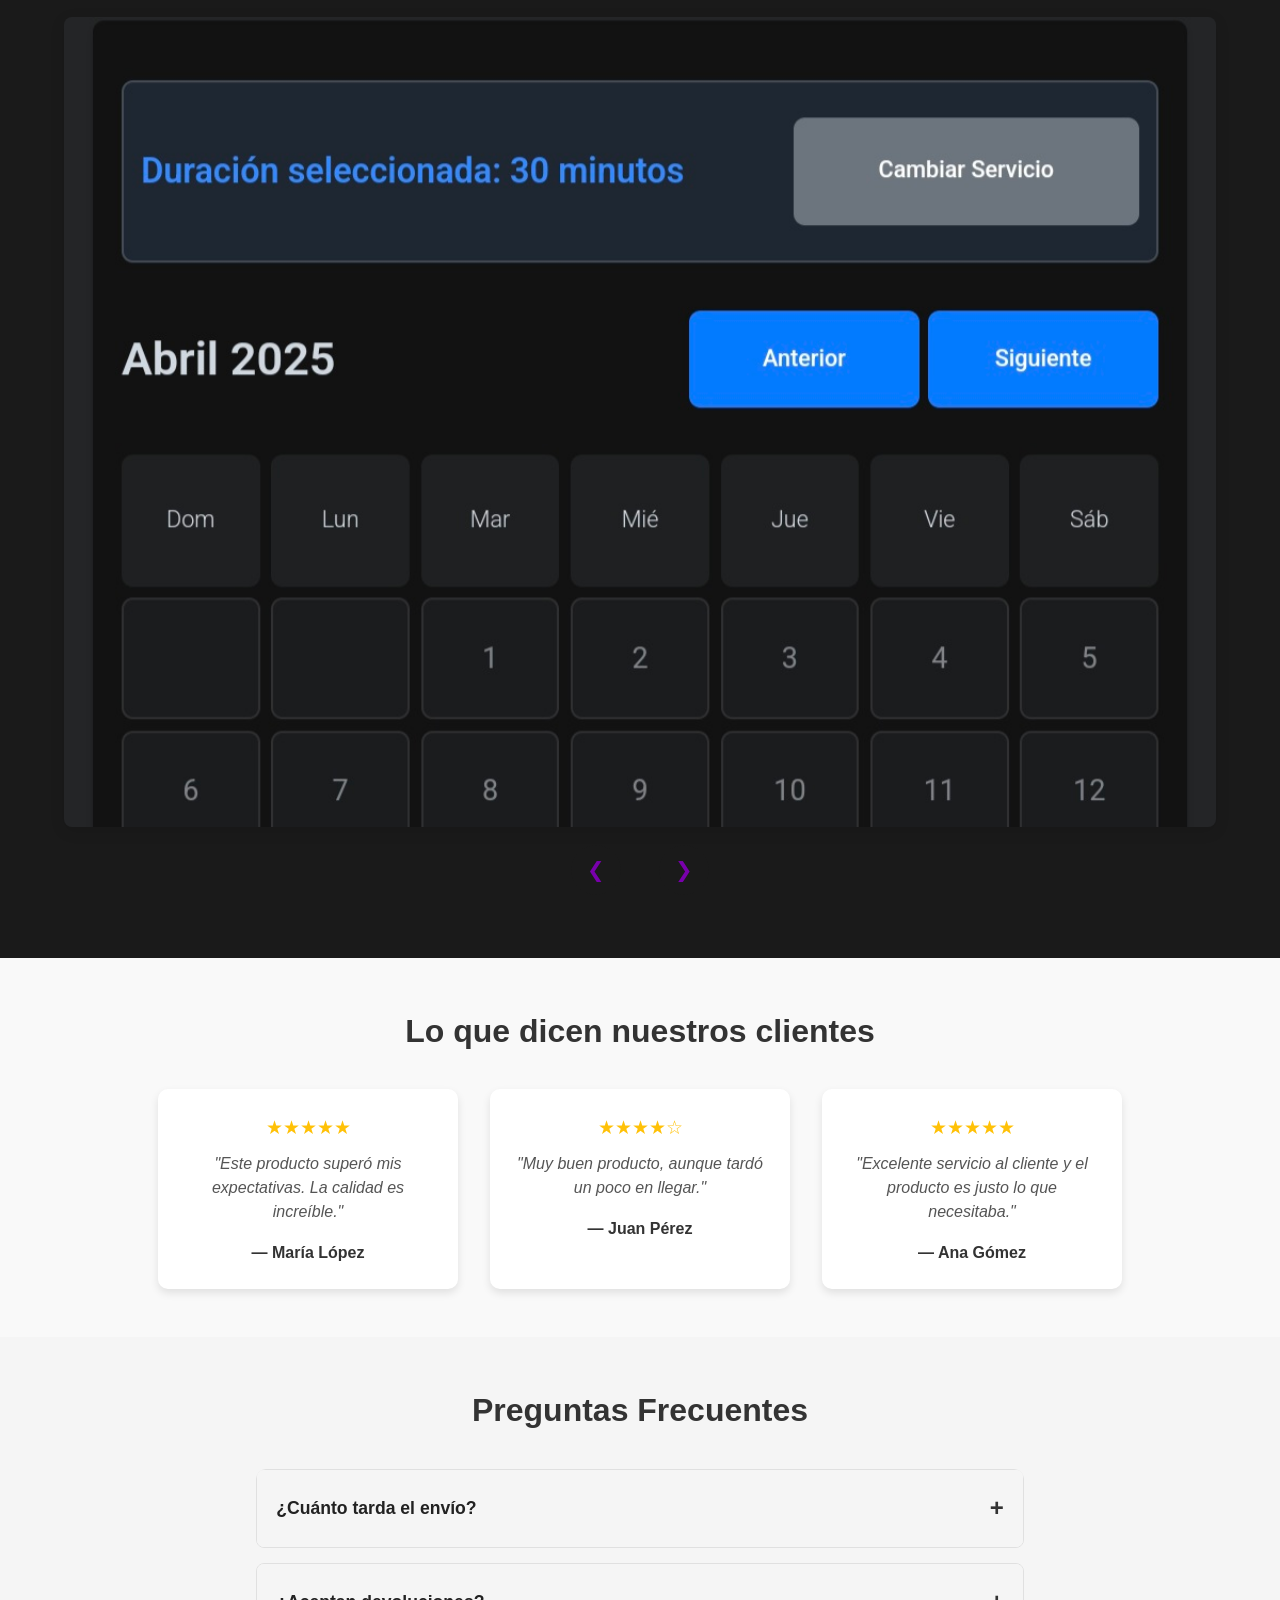
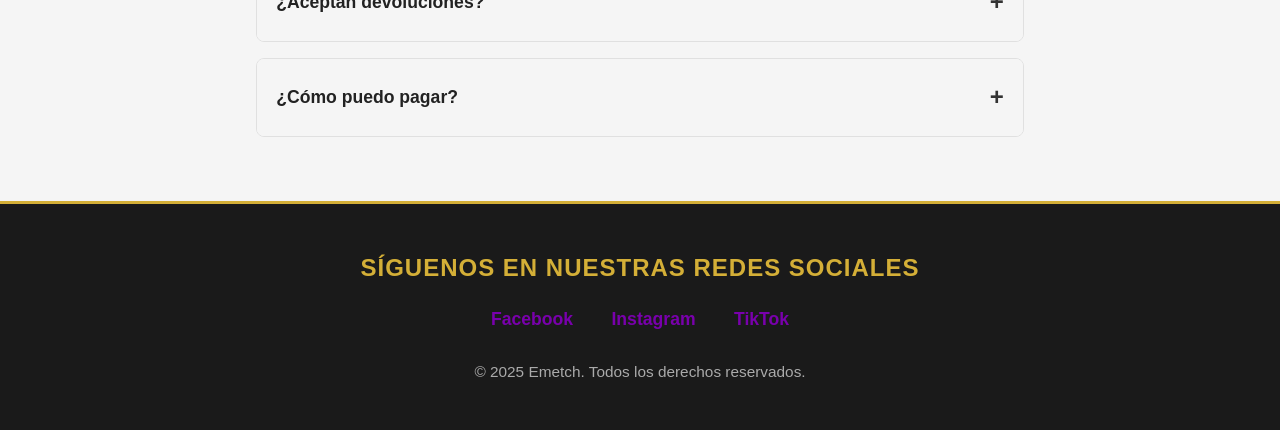
==== commit 057ea9d3: "Actualizar index.html" ====
--- a/index.html
+++ b/index.html
@@ -72,7 +72,7 @@
 </section>
 
 <!-- Sección de Opiniones -->
-<section class="opiniones-producto" data-aos="slide-right" data-aos-duration="800">
+<section class="opiniones-producto" data-aos="slide-left" data-aos-duration="800">
   <h2>Lo que dicen nuestros clientes</h2>
   <div class="contenedor-opiniones">
     <!-- Opinión 1 -->
@@ -96,47 +96,49 @@
       <p class="autor-opinion">— Ana Gómez</p>
     </div>
   </div>
-</section>
+</section
 
-<!-- Sección de Preguntas Frecuentes -->
-<section class="seccion-faq">
+
+<!-- Sección FAQ - Efecto zoom-in-up en el contenedor -->
+<section class="seccion-faq" data-aos="zoom-in-up" data-aos-duration="800">
   <h2>Preguntas Frecuentes</h2>
+  
+  <!-- Contenedor de preguntas con flip-up en cada item -->
   <div class="contenedor-faq">
     <!-- Pregunta 1 -->
-    <div class="faq-item">
+    <div class="faq-item" data-aos="flip-up" data-aos-delay="100">
       <div class="faq-pregunta">
         <h3>¿Cuánto tarda el envío?</h3>
         <span class="faq-toggle">+</span>
       </div>
       <div class="faq-respuesta">
-        <p>El tiempo de envío depende de tu ubicación. En promedio, tarda entre 3 a 5 días hábiles dentro del país y 7 a 14 días para envíos internacionales.</p>
+        <p>El tiempo de envío depende de tu ubicación. En promedio, tarda entre 3 a 5 días hábiles.</p>
       </div>
     </div>
 
     <!-- Pregunta 2 -->
-    <div class="faq-item">
+    <div class="faq-item" data-aos="flip-up" data-aos-delay="200">
       <div class="faq-pregunta">
         <h3>¿Aceptan devoluciones?</h3>
         <span class="faq-toggle">+</span>
       </div>
       <div class="faq-respuesta">
-        <p>Sí, aceptamos devoluciones dentro de los 30 días posteriores a la compra. El producto debe estar en su estado original y con el empaque sellado.</p>
+        <p>Sí, aceptamos devoluciones dentro de los 30 días posteriores a la compra.</p>
       </div>
     </div>
 
     <!-- Pregunta 3 -->
-    <div class="faq-item">
+    <div class="faq-item" data-aos="flip-up" data-aos-delay="300">
       <div class="faq-pregunta">
         <h3>¿Cómo puedo pagar?</h3>
         <span class="faq-toggle">+</span>
       </div>
       <div class="faq-respuesta">
-        <p>Aceptamos tarjetas de crédito/débito (Visa, MasterCard), PayPal y transferencias bancarias.</p>
+        <p>Aceptamos tarjetas de crédito/débito, PayPal y transferencias bancarias.</p>
       </div>
     </div>
   </div>
 </section>
-
     </main>
 
     <footer>
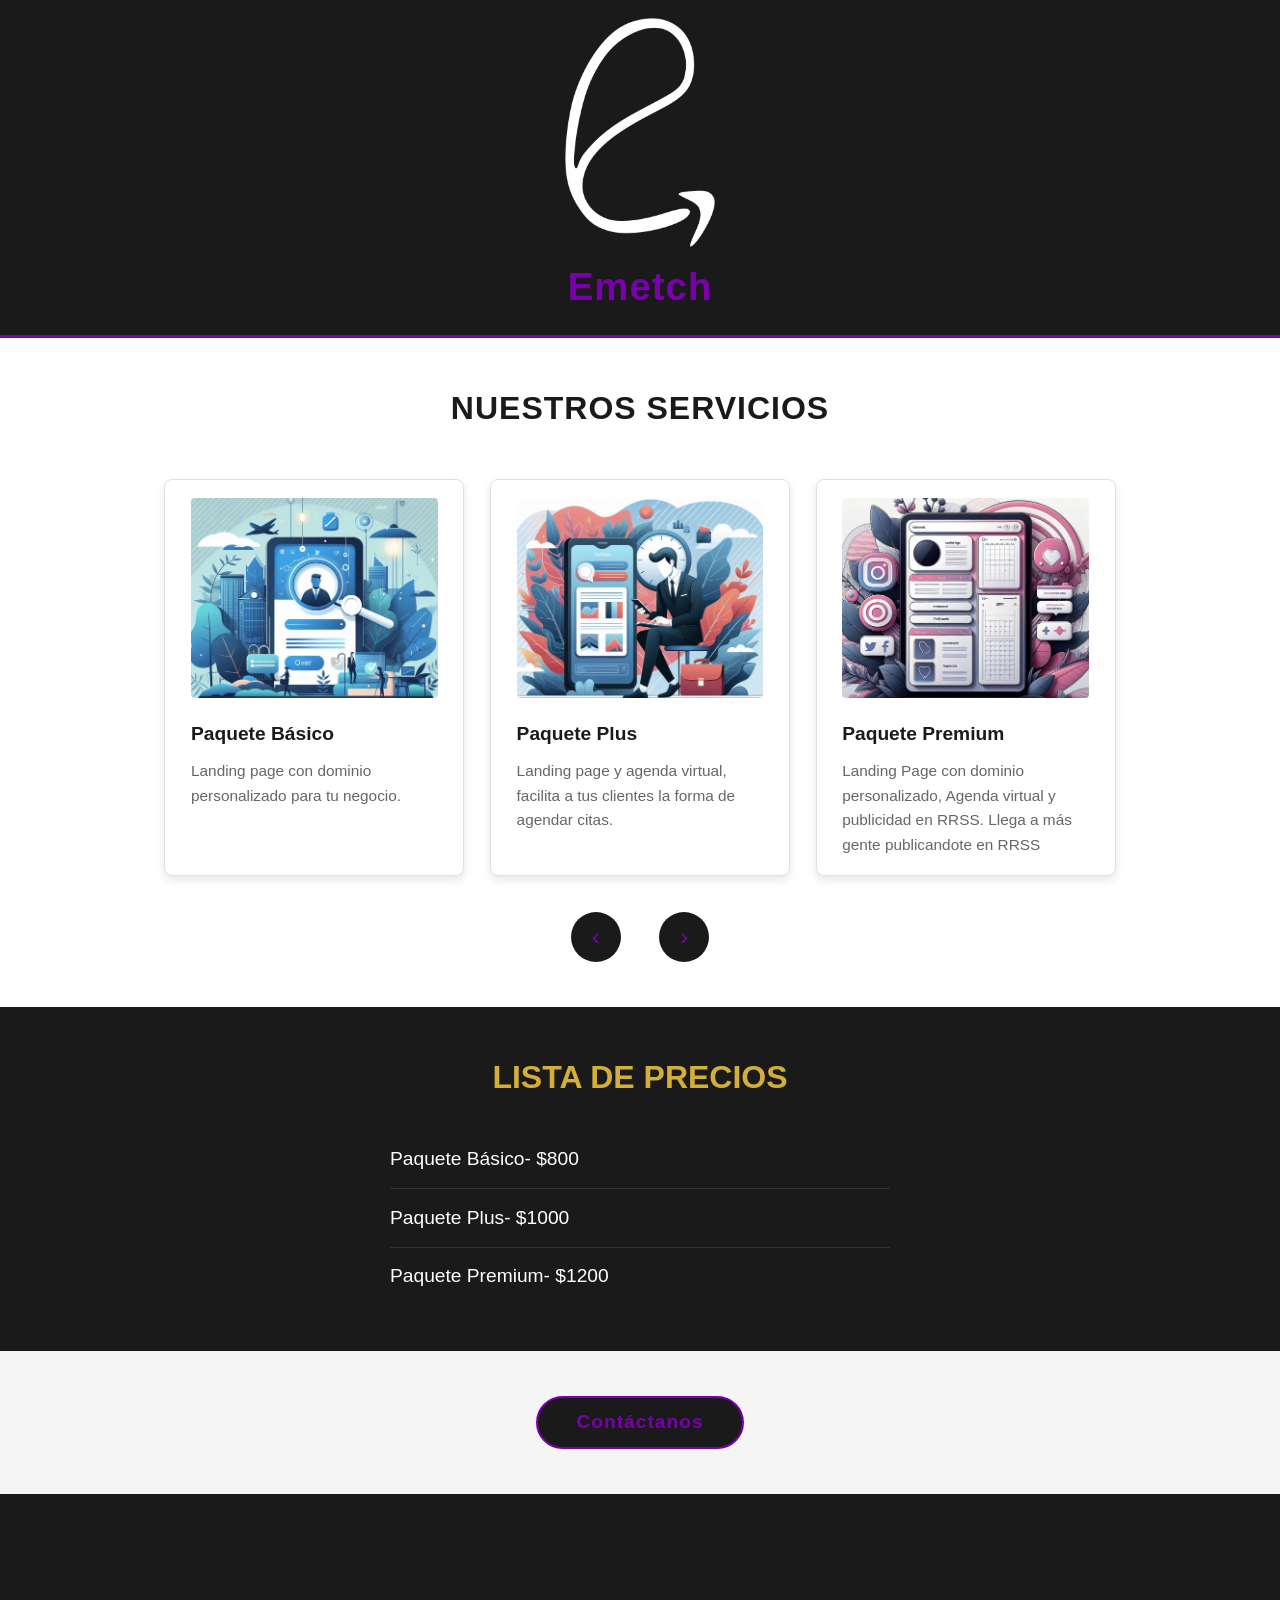
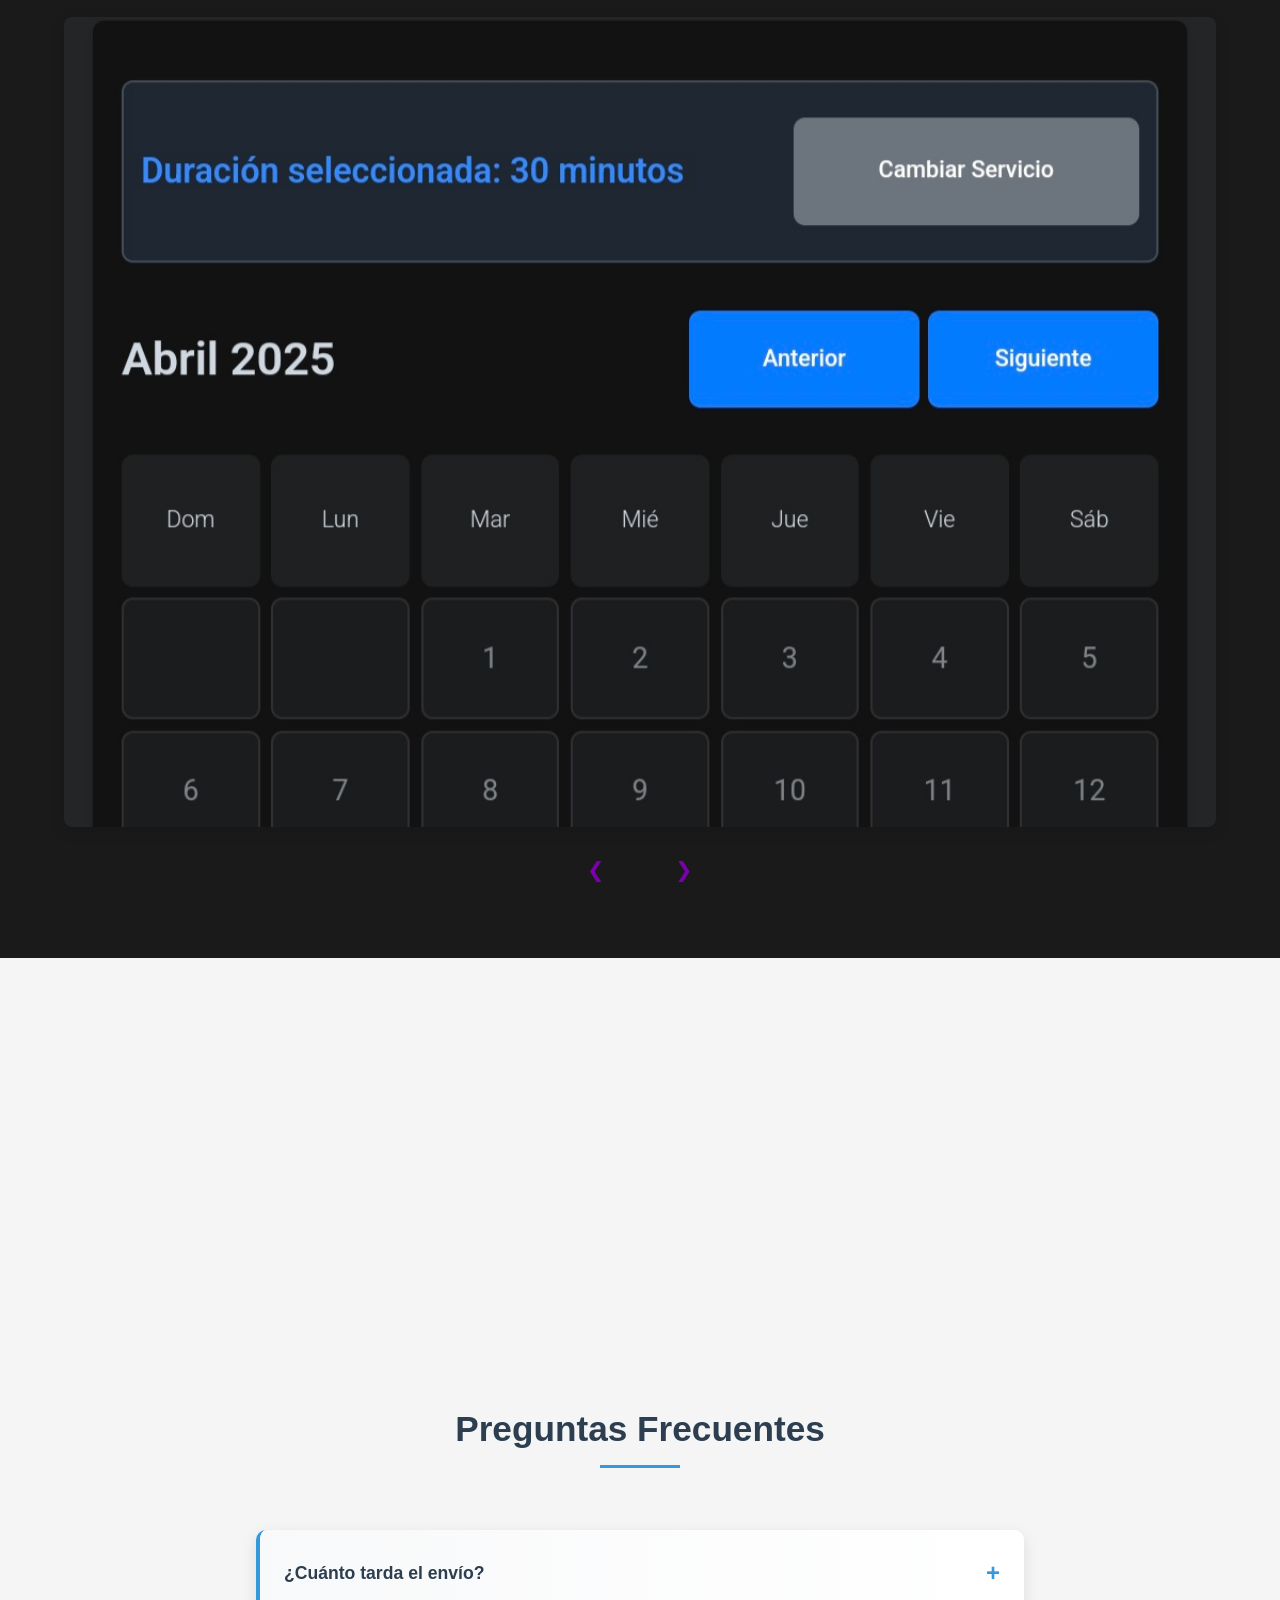
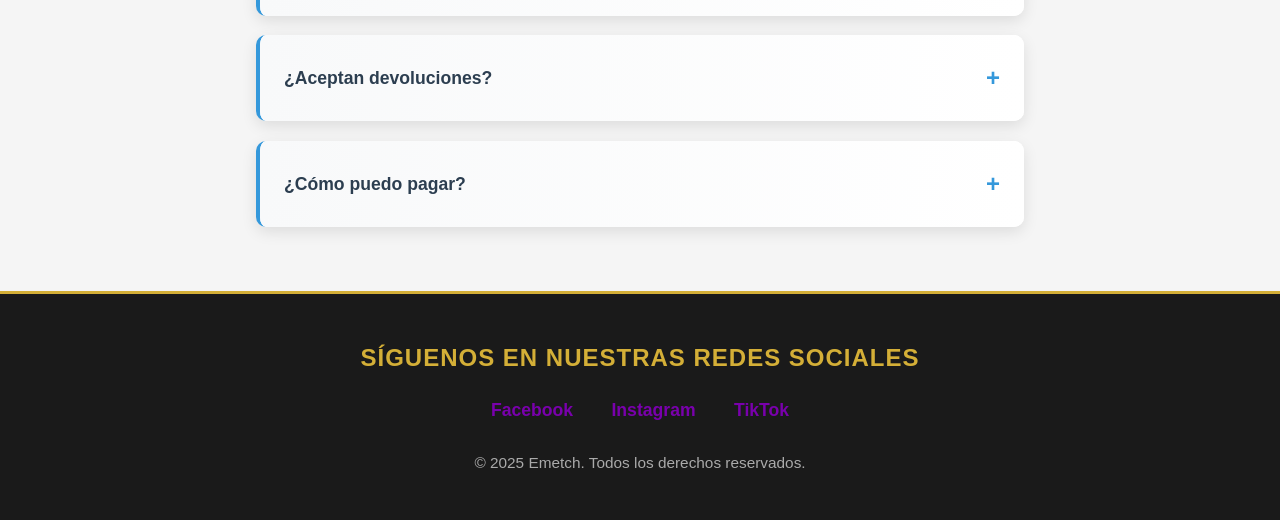
==== commit a80c46fd: "Actualizar index.html" ====
--- a/index.html
+++ b/index.html
@@ -2,7 +2,7 @@
 <html lang="es">
 <head>
     <meta charset="UTF-8">
-    <meta name="viewport" content="width=device-width, initial-scale=1.0">
+    <meta name="viewport" content="width=device-width, initial-scale=1.0, maximum-scale=1.0, user-scalable=no">
     <meta name="description" content="Servicios en línea para tu negocio.">
     <title>Emetch</title>
     <link rel="icon" href="imagotipo.png" type="image/png">
--- a/styles.css
+++ b/styles.css
@@ -425,81 +425,143 @@
   margin-top: 1rem;
 }
 
-/* Estilos para la sección FAQ */
+/* 📌 Estilos Base de la Sección */
 .seccion-faq {
-  padding: 3rem 1rem;
+  padding: 4rem 1rem;
   max-width: 800px;
   margin: 0 auto;
   font-family: 'Arial', sans-serif;
+  text-align: center;
+  scroll-margin-top: 80px; /* Previene saltos al hacer scroll */
 }
 
 .seccion-faq h2 {
-  text-align: center;
-  font-size: 2rem;
-  margin-bottom: 2rem;
-  color: #333;
-}
-
+  font-size: 2.2rem;
+  margin-bottom: 2.5rem;
+  color: #2c3e50;
+  position: relative;
+  display: inline-block;
+}
+
+.seccion-faq h2::after {
+  content: '';
+  position: absolute;
+  bottom: -10px;
+  left: 50%;
+  transform: translateX(-50%);
+  width: 80px;
+  height: 3px;
+  background: #3498db;
+}
+
+/* 📌 Contenedor de Preguntas */
 .contenedor-faq {
+  display: flex;
+  flex-direction: column;
+  gap: 1.2rem;
+  margin-top: 2rem;
+}
+
+/* 📌 Items de Pregunta - Efecto Flip */
+.faq-item {
+  background: white;
   border-radius: 10px;
+  box-shadow: 0 5px 15px rgba(0, 0, 0, 0.1);
   overflow: hidden;
-}
-
-.faq-item {
-  margin-bottom: 1rem;
-  border: 1px solid #e0e0e0;
-  border-radius: 8px;
-  overflow: hidden;
-}
-
+  transition: all 0.4s ease;
+  transform-style: preserve-3d; /* Crucial para el efecto flip */
+  perspective: 1000px; /* Profundidad 3D */
+  border-left: 4px solid #3498db;
+}
+
+/* 📌 Encabezado de Pregunta */
 .faq-pregunta {
+  padding: 1.5rem;
   display: flex;
   justify-content: space-between;
   align-items: center;
-  padding: 1.2rem;
-  background-color: #f5f5f5;
   cursor: pointer;
+  background: linear-gradient(to right, #f8f9fa, #ffffff);
   transition: background 0.3s;
 }
 
 .faq-pregunta:hover {
-  background-color: #eee;
+  background: linear-gradient(to right, #e9ecef, #ffffff);
 }
 
 .faq-pregunta h3 {
   margin: 0;
   font-size: 1.1rem;
-  color: #222;
+  color: #2c3e50;
+  text-align: left;
 }
 
 .faq-toggle {
   font-size: 1.5rem;
   font-weight: bold;
-}
-
+  color: #3498db;
+  transition: transform 0.3s;
+}
+
+/* 📌 Respuesta */
 .faq-respuesta {
-  padding: 0 1.2rem;
   max-height: 0;
   overflow: hidden;
-  transition: max-height 0.3s ease, padding 0.3s ease;
-  background-color: white;
+  padding: 0 1.5rem;
+  background: #ffffff;
+  transition: 
+    max-height 0.5s ease,
+    padding 0.3s ease;
 }
 
 .faq-respuesta p {
-  padding: 1rem 0;
   margin: 0;
+  padding: 1.2rem 0;
   color: #555;
-  line-height: 1.5;
-}
-
-/* Clase activa para respuestas visibles */
-.faq-item.active .faq-respuesta {
-  max-height: 200px; /* Ajusta según el contenido */
-  padding: 0 1.2rem 1.2rem;
+  line-height: 1.6;
+  text-align: left;
+}
+
+/* 📌 Estado Activo (Cuando se expande) */
+.faq-item.active {
+  box-shadow: 0 8px 25px rgba(0, 0, 0, 0.15);
 }
 
 .faq-item.active .faq-toggle {
   transform: rotate(45deg);
+  color: #e74c3c;
+}
+
+.faq-item.active .faq-respuesta {
+  max-height: 300px;
+  padding: 0 1.5rem 1.5rem;
+}
+
+/* 📌 Responsive Design */
+@media (max-width: 768px) {
+  .seccion-faq {
+    padding: 2rem 0.5rem;
+  }
+  
+  .faq-pregunta {
+    padding: 1rem;
+  }
+  
+  .faq-pregunta h3 {
+    font-size: 1rem;
+  }
+}
+
+/* 🌀 Efecto Flip Personalizado (Para AOS) */
+[data-aos="flip-up"] {
+  transform: rotateX(90deg);
+  opacity: 0;
+  transition-property: transform, opacity;
+}
+
+[data-aos="flip-up"].aos-animate {
+  transform: rotateX(0);
+  opacity: 1;
 }
 
 
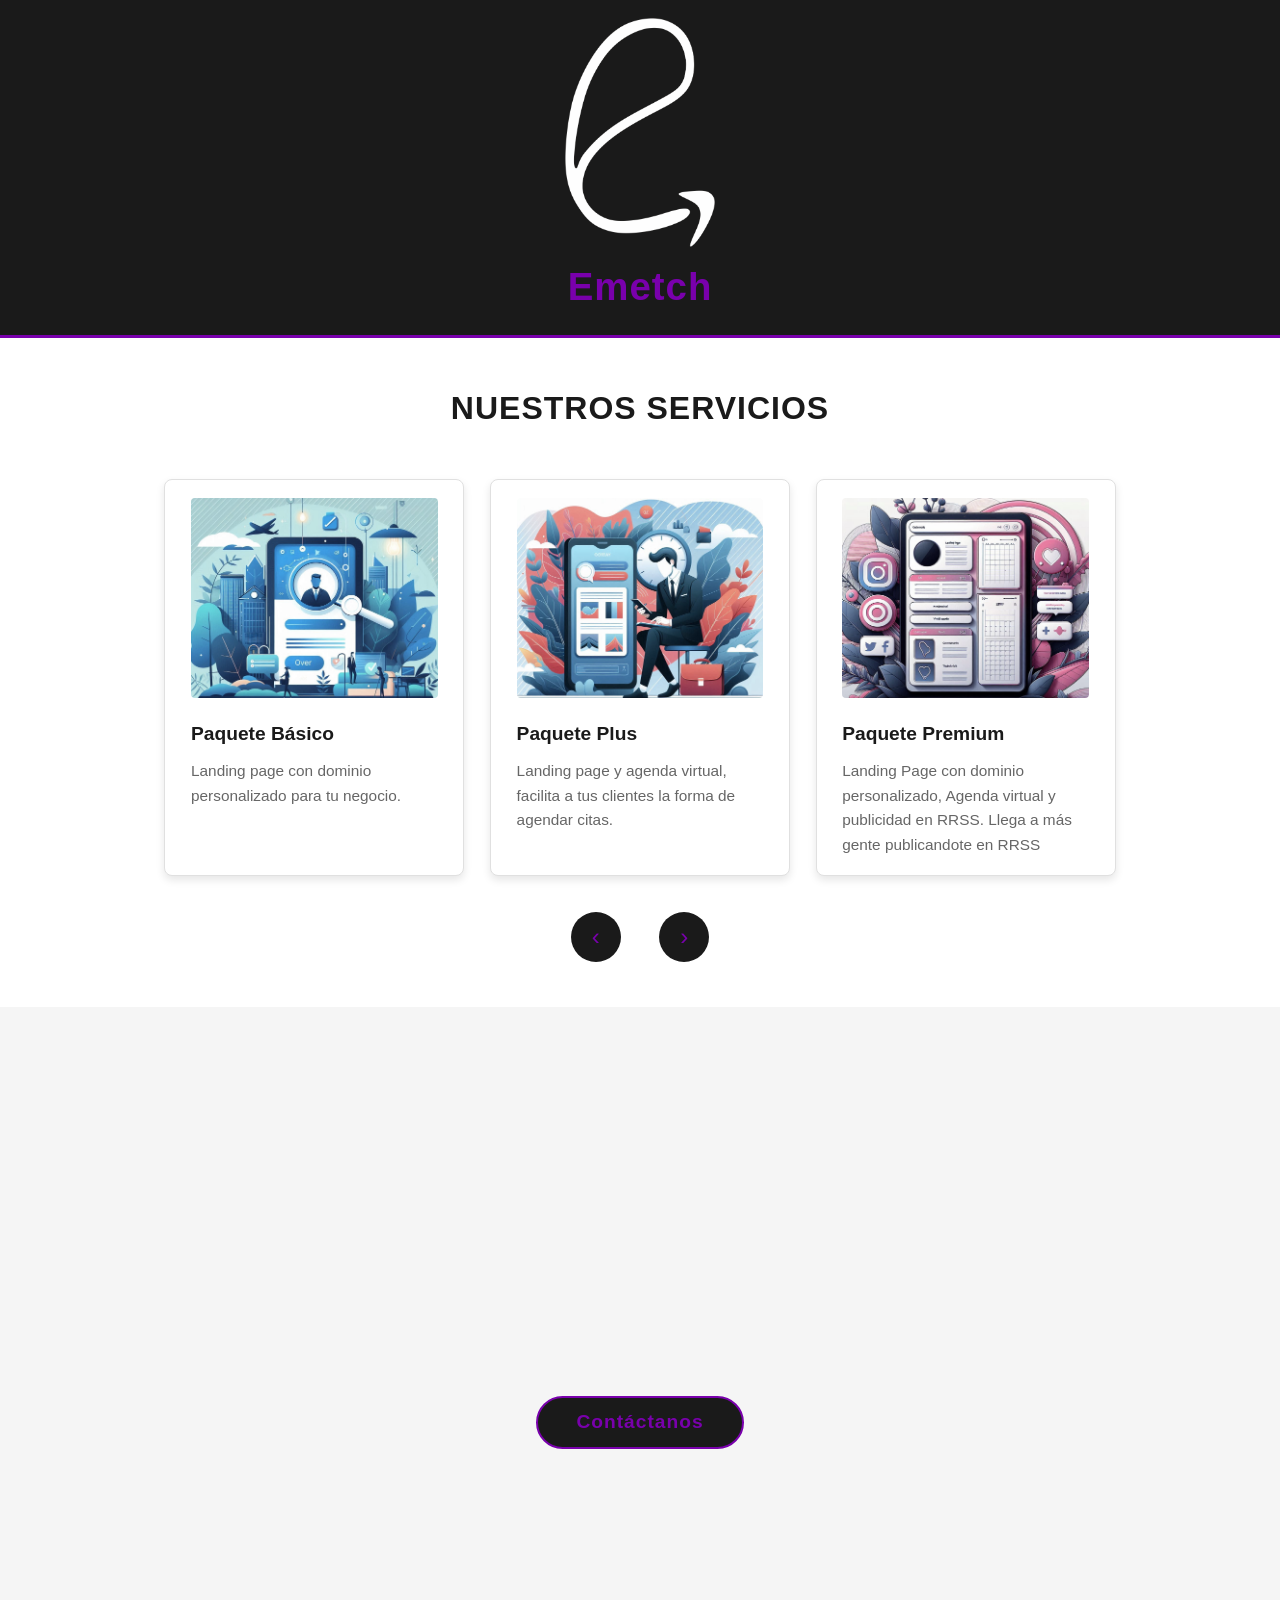
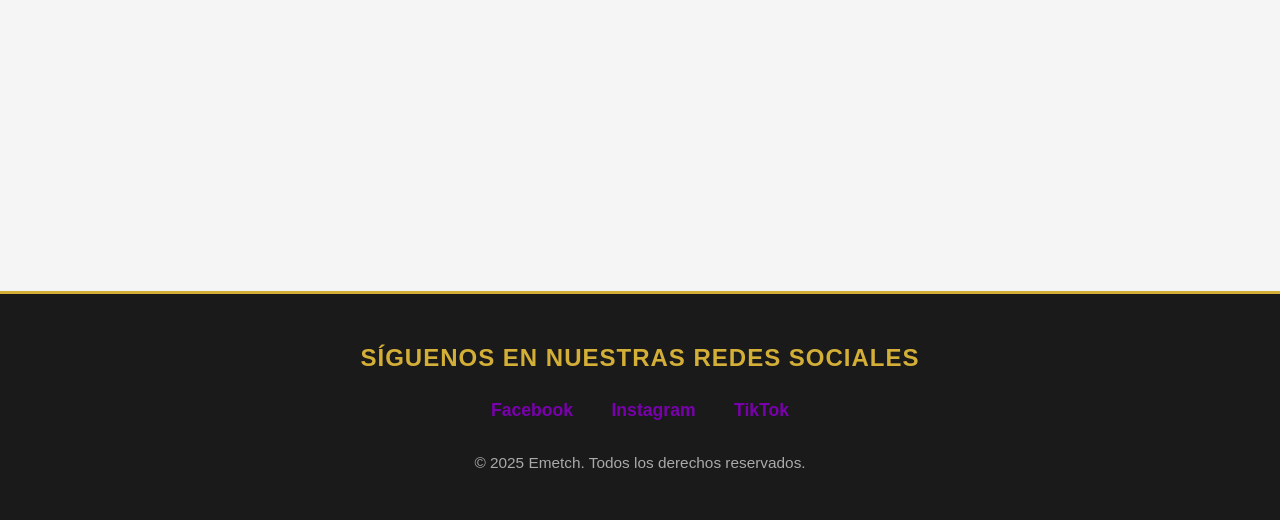
==== commit 2f02a15e: "Actualizar index.html" ====
--- a/index.html
+++ b/index.html
@@ -78,7 +78,7 @@
     <!-- Opinión 1 -->
     <div class="opinion" data-aos="fade-up" data-aos-delay="100">
       <div class="estrellas">★★★★★</div>
-      <p class="texto-opinion">"Este producto superó mis expectativas. La calidad es increíble."</p>
+      <p class="texto-opinion">"Ya no pierdo tiempo guardando las citas, los clientes solos lo hacen."</p>
       <p class="autor-opinion">— María López</p>
     </div>
     
--- a/styles.css
+++ b/styles.css
@@ -3,6 +3,9 @@
     margin: 0;
     padding: 0;
     box-sizing: border-box;
+    max-width: 100%;
+    box-sizing: border-box;
+    overflow-wrap: break-word;
 }
 
 body {
@@ -10,6 +13,12 @@
     line-height: 1.6;
     color: #333;
     background-color: #f5f5f5;
+    position: fixed;
+    top: 0;
+    left: 0;
+    right: 0;
+    bottom: 0;
+    overflow-y: auto;
 }
 
 header {
